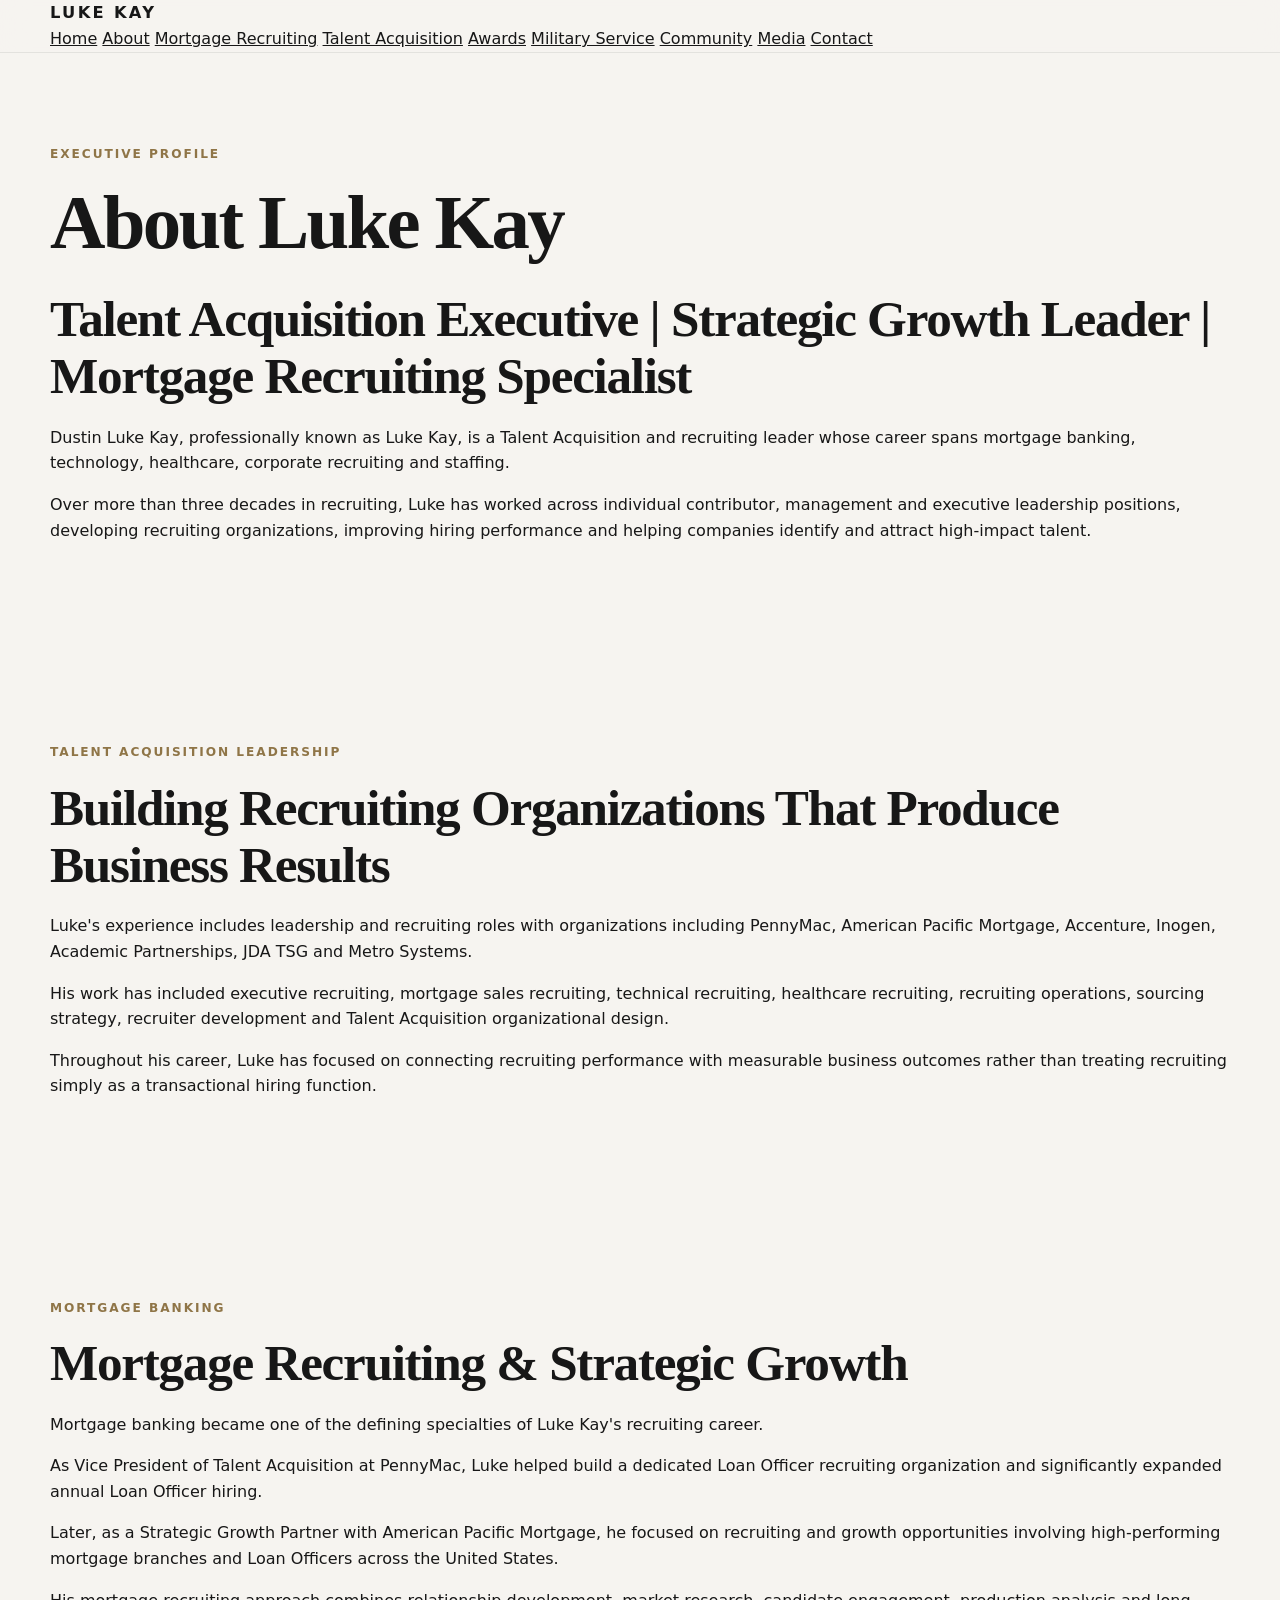
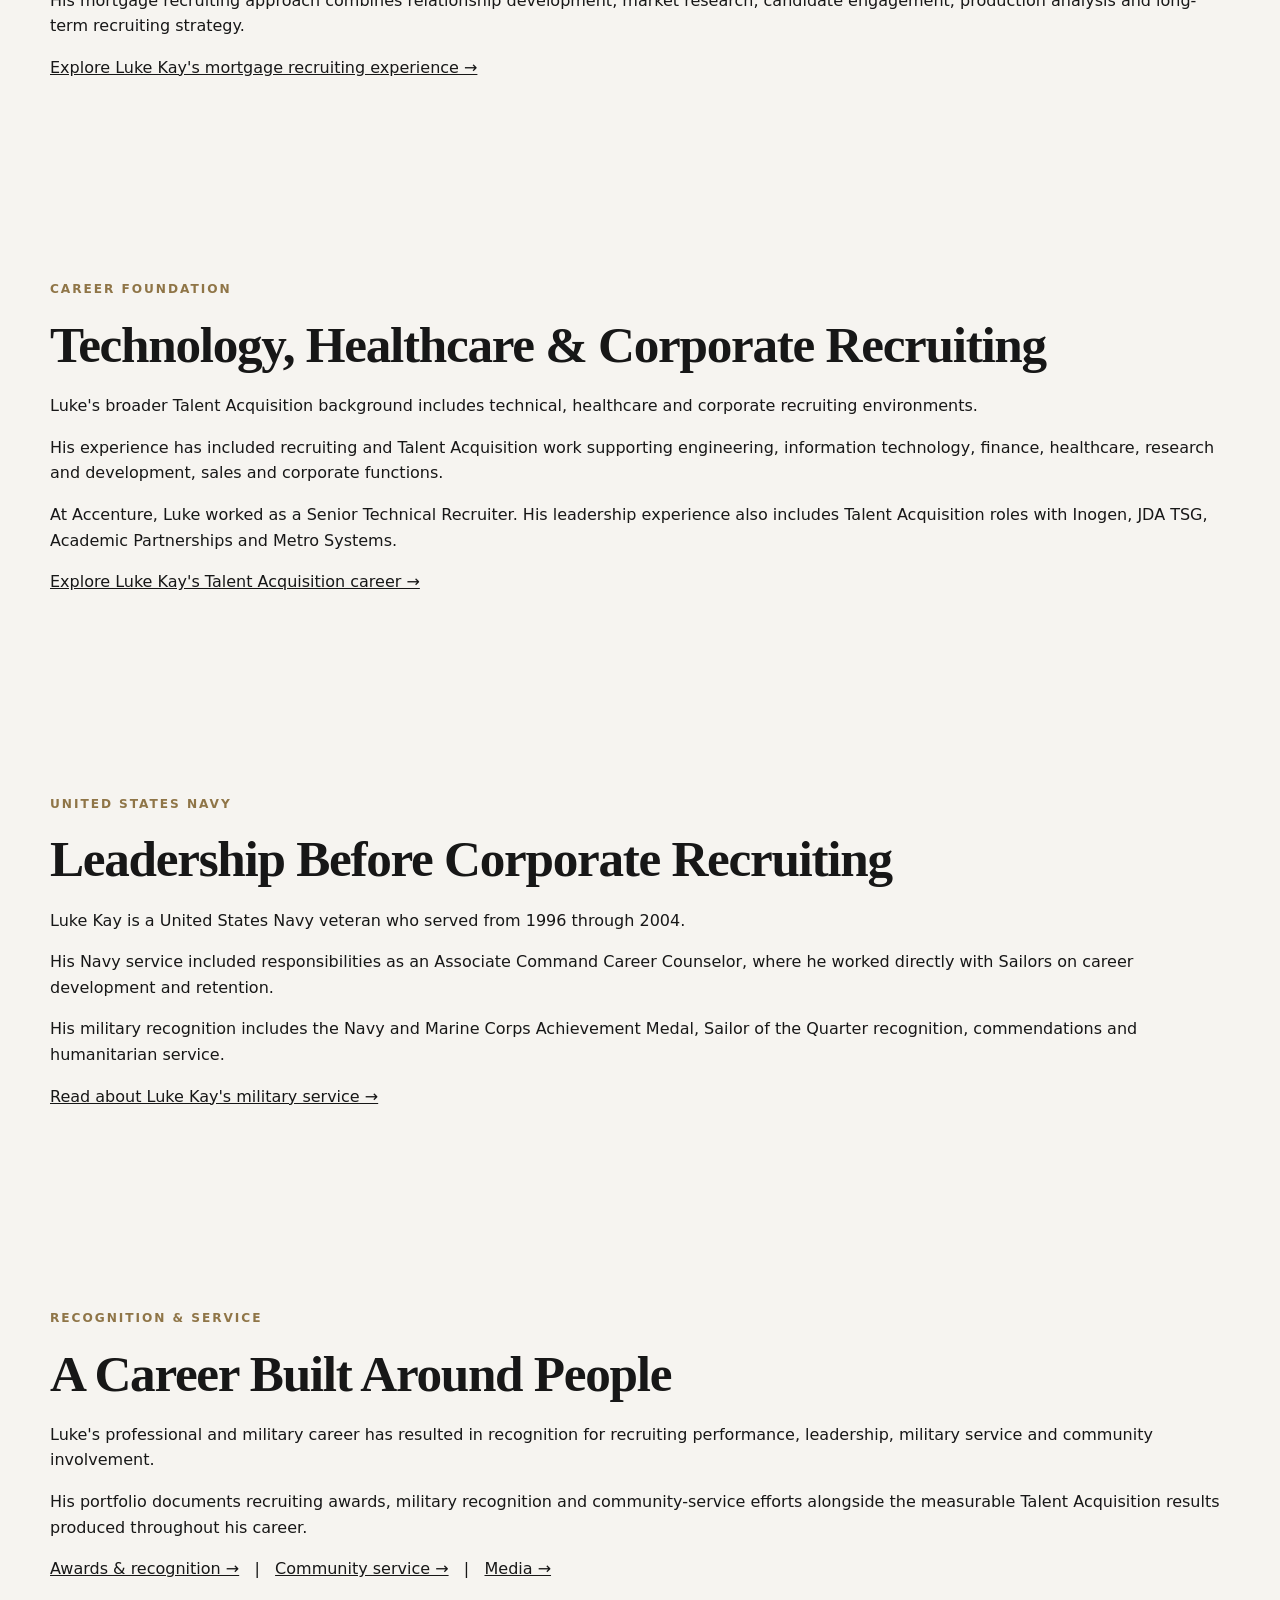
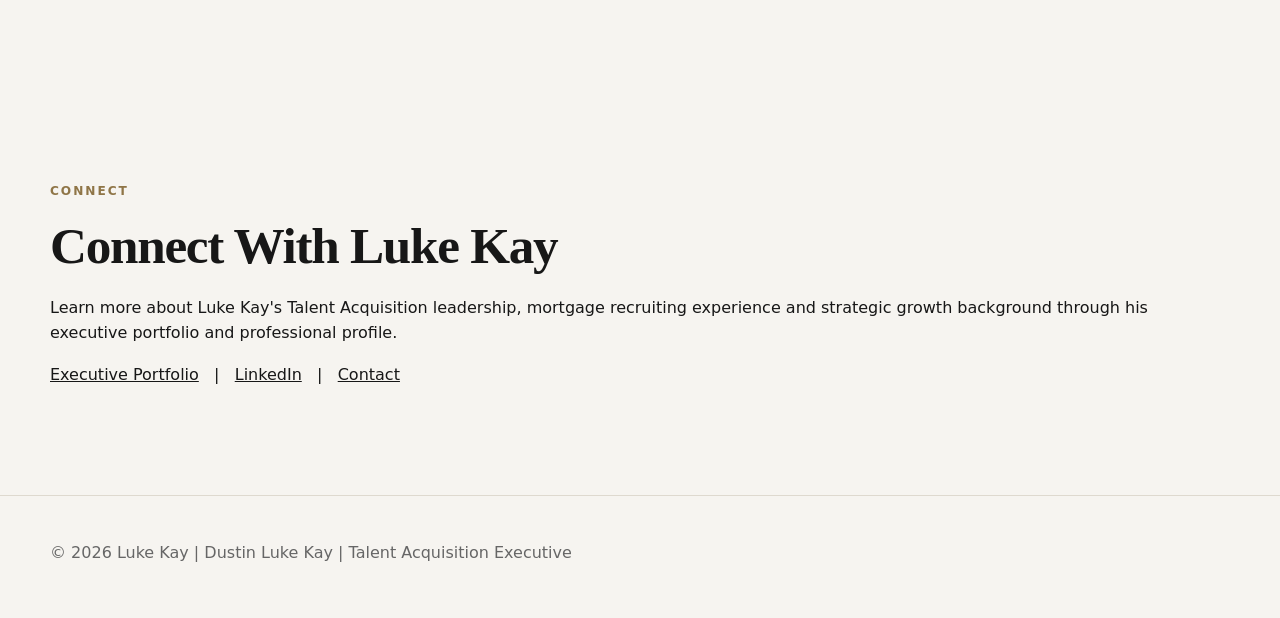
==== about.html @ 14d814a4 "Add executive biography and SEO about page" ====
<!DOCTYPE html>
<html lang="en">
<head>
  <meta charset="UTF-8">
  <meta name="viewport" content="width=device-width, initial-scale=1.0">

  <title>Luke Kay | Dustin Luke Kay | Talent Acquisition Executive</title>

  <meta name="description" content="Executive biography of Luke Kay (Dustin Luke Kay), a Talent Acquisition and recruiting leader with more than 30 years of experience across mortgage banking, technology, healthcare and corporate recruiting.">

  <meta name="author" content="Dustin Luke Kay">

  <link rel="canonical" href="https://lukekayexecutive.com/about.html">

  <meta property="og:title" content="Luke Kay | Talent Acquisition Executive">
  <meta property="og:description" content="Learn about Luke Kay's career in Talent Acquisition, mortgage recruiting, strategic growth, technology recruiting and recruiting leadership.">
  <meta property="og:url" content="https://lukekayexecutive.com/about.html">
  <meta property="og:type" content="profile">

  <link rel="stylesheet" href="styles.css">
</head>

<body>

<header class="site-header">
  <div class="container">
    <a href="index.html" class="brand">LUKE KAY</a>

    <nav>
      <a href="index.html">Home</a>
      <a href="about.html">About</a>
      <a href="mortgage-recruiting.html">Mortgage Recruiting</a>
      <a href="talent-acquisition.html">Talent Acquisition</a>
      <a href="awards.html">Awards</a>
      <a href="military-service.html">Military Service</a>
      <a href="community-service.html">Community</a>
      <a href="media.html">Media</a>
      <a href="contact.html">Contact</a>
    </nav>
  </div>
</header>


<main>

<section class="section">
  <div class="container">

    <p class="section-kicker">Executive Profile</p>

    <h1>About Luke Kay</h1>

    <h2>Talent Acquisition Executive | Strategic Growth Leader | Mortgage Recruiting Specialist</h2>

    <p>
      Dustin Luke Kay, professionally known as Luke Kay, is a Talent Acquisition
      and recruiting leader whose career spans mortgage banking, technology,
      healthcare, corporate recruiting and staffing.
    </p>

    <p>
      Over more than three decades in recruiting, Luke has worked across
      individual contributor, management and executive leadership positions,
      developing recruiting organizations, improving hiring performance and
      helping companies identify and attract high-impact talent.
    </p>

  </div>
</section>


<section class="section">
  <div class="container">

    <p class="section-kicker">Talent Acquisition Leadership</p>

    <h2>Building Recruiting Organizations That Produce Business Results</h2>

    <p>
      Luke's experience includes leadership and recruiting roles with
      organizations including PennyMac, American Pacific Mortgage, Accenture,
      Inogen, Academic Partnerships, JDA TSG and Metro Systems.
    </p>

    <p>
      His work has included executive recruiting, mortgage sales recruiting,
      technical recruiting, healthcare recruiting, recruiting operations,
      sourcing strategy, recruiter development and Talent Acquisition
      organizational design.
    </p>

    <p>
      Throughout his career, Luke has focused on connecting recruiting
      performance with measurable business outcomes rather than treating
      recruiting simply as a transactional hiring function.
    </p>

  </div>
</section>


<section class="section">
  <div class="container">

    <p class="section-kicker">Mortgage Banking</p>

    <h2>Mortgage Recruiting & Strategic Growth</h2>

    <p>
      Mortgage banking became one of the defining specialties of Luke Kay's
      recruiting career.
    </p>

    <p>
      As Vice President of Talent Acquisition at PennyMac, Luke helped build a
      dedicated Loan Officer recruiting organization and significantly expanded
      annual Loan Officer hiring.
    </p>

    <p>
      Later, as a Strategic Growth Partner with American Pacific Mortgage, he
      focused on recruiting and growth opportunities involving high-performing
      mortgage branches and Loan Officers across the United States.
    </p>

    <p>
      His mortgage recruiting approach combines relationship development,
      market research, candidate engagement, production analysis and long-term
      recruiting strategy.
    </p>

    <p>
      <a href="mortgage-recruiting.html">Explore Luke Kay's mortgage recruiting experience →</a>
    </p>

  </div>
</section>


<section class="section">
  <div class="container">

    <p class="section-kicker">Career Foundation</p>

    <h2>Technology, Healthcare & Corporate Recruiting</h2>

    <p>
      Luke's broader Talent Acquisition background includes technical,
      healthcare and corporate recruiting environments.
    </p>

    <p>
      His experience has included recruiting and Talent Acquisition work
      supporting engineering, information technology, finance, healthcare,
      research and development, sales and corporate functions.
    </p>

    <p>
      At Accenture, Luke worked as a Senior Technical Recruiter. His leadership
      experience also includes Talent Acquisition roles with Inogen, JDA TSG,
      Academic Partnerships and Metro Systems.
    </p>

    <p>
      <a href="talent-acquisition.html">Explore Luke Kay's Talent Acquisition career →</a>
    </p>

  </div>
</section>


<section class="section">
  <div class="container">

    <p class="section-kicker">United States Navy</p>

    <h2>Leadership Before Corporate Recruiting</h2>

    <p>
      Luke Kay is a United States Navy veteran who served from 1996 through
      2004.
    </p>

    <p>
      His Navy service included responsibilities as an Associate Command Career
      Counselor, where he worked directly with Sailors on career development
      and retention.
    </p>

    <p>
      His military recognition includes the Navy and Marine Corps Achievement
      Medal, Sailor of the Quarter recognition, commendations and humanitarian
      service.
    </p>

    <p>
      <a href="military-service.html">Read about Luke Kay's military service →</a>
    </p>

  </div>
</section>


<section class="section">
  <div class="container">

    <p class="section-kicker">Recognition & Service</p>

    <h2>A Career Built Around People</h2>

    <p>
      Luke's professional and military career has resulted in recognition for
      recruiting performance, leadership, military service and community
      involvement.
    </p>

    <p>
      His portfolio documents recruiting awards, military recognition and
      community-service efforts alongside the measurable Talent Acquisition
      results produced throughout his career.
    </p>

    <p>
      <a href="awards.html">Awards & recognition →</a>
      &nbsp; | &nbsp;
      <a href="community-service.html">Community service →</a>
      &nbsp; | &nbsp;
      <a href="media.html">Media →</a>
    </p>

  </div>
</section>


<section class="section">
  <div class="container">

    <p class="section-kicker">Connect</p>

    <h2>Connect With Luke Kay</h2>

    <p>
      Learn more about Luke Kay's Talent Acquisition leadership, mortgage
      recruiting experience and strategic growth background through his
      executive portfolio and professional profile.
    </p>

    <p>
      <a href="index.html">Executive Portfolio</a>
      &nbsp; | &nbsp;
      <a href="https://www.linkedin.com/in/lukekay1"
         target="_blank"
         rel="noopener">LinkedIn</a>
      &nbsp; | &nbsp;
      <a href="contact.html">Contact</a>
    </p>

  </div>
</section>

</main>


<footer class="site-footer">
  <div class="container">
    <p>© 2026 Luke Kay | Dustin Luke Kay | Talent Acquisition Executive</p>
  </div>
</footer>

</body>
</html>
---- styles.css ----
:root {
  --ink: #171717;
  --muted: #6f6f6f;
  --paper: #f6f4f0;
  --white: #ffffff;
  --gold: #b79a62;
  --gold-dark: #8f7547;
  --line: #ded9cf;
  --charcoal: #202020;
  --max: 1180px;
}

* { box-sizing: border-box; }
html { scroll-behavior: smooth; }
body {
  margin: 0;
  color: var(--ink);
  background: var(--paper);
  font-family: Inter, system-ui, -apple-system, Segoe UI, sans-serif;
  line-height: 1.6;
}
img { max-width: 100%; display: block; }
a { color: inherit; }
.container { width: min(var(--max), calc(100% - 40px)); margin: 0 auto; }

.site-header {
  position: sticky;
  top: 0;
  z-index: 20;
  background: rgba(246,244,240,.92);
  backdrop-filter: blur(14px);
  border-bottom: 1px solid rgba(23,23,23,.08);
}
.nav-wrap { min-height: 72px; display: flex; align-items: center; justify-content: space-between; gap: 24px; }
.brand { text-decoration: none; letter-spacing: .14em; font-weight: 700; font-size: 1.02rem; }
.brand span { color: var(--gold-dark); }
.nav { display: flex; align-items: center; gap: 26px; font-size: .93rem; }
.nav a { text-decoration: none; color: #454545; }
.nav a:hover { color: var(--ink); }
.nav-cta { border: 1px solid var(--ink); padding: 8px 14px; border-radius: 999px; }

.hero { padding: 72px 0 56px; overflow: hidden; }
.hero-grid { display: grid; grid-template-columns: 1.2fr .8fr; align-items: center; gap: 72px; }
.eyebrow, .section-kicker { text-transform: uppercase; letter-spacing: .16em; color: var(--gold-dark); font-size: .76rem; font-weight: 700; margin: 0 0 16px; }
h1, h2, h3 { font-family: "Playfair Display", Georgia, serif; line-height: 1.12; margin-top: 0; }
h1 { font-size: clamp(3rem, 6vw, 5.6rem); letter-spacing: -.035em; margin-bottom: 24px; }
h2 { font-size: clamp(2.2rem, 4vw, 4rem); letter-spacing: -.025em; margin-bottom: 20px; }
h3 { font-size: 1.65rem; margin-bottom: 12px; }
.hero-lede { color: #555; max-width: 760px; font-size: 1.08rem; }
.hero-actions { display: flex; gap: 12px; flex-wrap: wrap; margin: 30px 0 34px; }
.button { display: inline-flex; align-items: center; justify-content: center; text-decoration: none; border-radius: 999px; padding: 12px 20px; font-weight: 600; border: 1px solid var(--ink); transition: .2s ease; }
.button-primary { background: var(--ink); color: var(--white); }
.button-primary:hover { transform: translateY(-1px); background: #000; }
.button-secondary { background: transparent; color: var(--ink); }
.button-secondary:hover { background: rgba(23,23,23,.05); }
.metrics { display: grid; grid-template-columns: repeat(4, minmax(0,1fr)); border-top: 1px solid var(--line); border-bottom: 1px solid var(--line); }
.metric { padding: 20px 18px 18px 0; }
.metric strong { display: block; font-size: 1.5rem; line-height: 1.1; }
.metric span { color: var(--muted); font-size: .82rem; }
.hero-portrait { position: relative; }
.hero-portrait:before { content:""; position:absolute; inset: 10% -9% -8% 10%; background: var(--gold); opacity:.18; border-radius: 28px; transform: rotate(2deg); }
.hero-portrait img { position: relative; width: 100%; aspect-ratio: 4/5; object-fit: cover; border-radius: 26px; filter: grayscale(100%); box-shadow: 0 30px 60px rgba(0,0,0,.13); }
.portrait-tag { position:absolute; left:-28px; bottom:24px; background:var(--white); padding:12px 16px; border-left:4px solid var(--gold); box-shadow:0 12px 30px rgba(0,0,0,.1); font-size:.83rem; font-weight:600; }

.section { padding: 92px 0; }
.section-light { background: var(--white); }
.two-col { display:grid; grid-template-columns: .95fr 1.05fr; gap:72px; align-items:start; }
.prose { color:#555; font-size:1.08rem; }
.prose p:first-child { margin-top: 0; }
.section-heading-row { display:flex; justify-content:space-between; gap:40px; align-items:end; margin-bottom:36px; }
.section-heading-row h2 { max-width:760px; margin-bottom:0; }
.section-heading-row p { max-width:330px; color:var(--muted); }
.cards { display:grid; grid-template-columns: repeat(2, minmax(0,1fr)); gap:22px; }
.case-card { background:var(--white); border:1px solid var(--line); border-radius:24px; padding:32px; box-shadow:0 10px 30px rgba(0,0,0,.035); }
.feature-card { grid-column: 1 / -1; padding:40px; }
.card-meta { color:var(--gold-dark); text-transform:uppercase; letter-spacing:.12em; font-size:.72rem; font-weight:700; margin-bottom:15px; }
.case-card p { color:#626262; }
.case-stats { display:grid; grid-template-columns:repeat(2, minmax(0,1fr)); gap:10px 20px; margin-top:22px; }
.case-stats span { border-top:1px solid var(--line); padding-top:10px; font-size:.9rem; color:#555; }
.case-stats strong { color:var(--ink); }

.section-dark { background:var(--charcoal); color:var(--white); }
.section-dark .section-kicker { color:#d3b777; }
.leadership-grid { display:grid; grid-template-columns:repeat(2,minmax(0,1fr)); gap:20px; margin-top:36px; }
.lead-item { border:1px solid rgba(255,255,255,.14); padding:28px; border-radius:18px; background:rgba(255,255,255,.03); }
.lead-item p { color:#d1d1d1; margin-bottom:0; }

.recognition-grid { display:grid; grid-template-columns:.8fr 1.2fr; gap:72px; }
.recognition-copy { color:var(--muted); max-width:520px; }
.recognition-list { display:grid; gap:14px; }
.recognition-list > div { background:var(--white); border:1px solid var(--line); border-radius:16px; padding:20px 22px; display:grid; gap:4px; }
.recognition-list span { color:var(--muted); font-size:.92rem; }

.contact-section { padding-top:60px; }
.contact-card { background:var(--white); border:1px solid var(--line); border-radius:28px; padding:42px; box-shadow:0 18px 50px rgba(0,0,0,.05); }
.contact-card h2 { max-width:900px; }
.contact-actions { display:flex; flex-wrap:wrap; gap:12px; margin-top:24px; }
.contact-note { color:var(--muted); font-size:.85rem; margin-top:20px; }

.site-footer { border-top:1px solid var(--line); padding:28px 0 36px; color:#666; }
.footer-wrap { display:flex; justify-content:space-between; gap:20px; font-size:.9rem; }

.reveal { opacity:0; transform:translateY(16px); transition:opacity .6s ease, transform .6s ease; }
.reveal.visible { opacity:1; transform:none; }

@media (max-width: 900px) {
  .nav { display:none; }
  .hero-grid, .two-col, .recognition-grid { grid-template-columns:1fr; gap:42px; }
  .hero { padding-top:48px; }
  .hero-portrait { max-width:560px; }
  .metrics { grid-template-columns:repeat(2,1fr); }
  .section-heading-row { display:block; }
  .cards, .leadership-grid { grid-template-columns:1fr; }
  .feature-card { grid-column:auto; }
}

@media (max-width: 560px) {
  .container { width:min(var(--max), calc(100% - 26px)); }
  h1 { font-size:2.7rem; }
  .section { padding:68px 0; }
  .metrics { grid-template-columns:1fr 1fr; }
  .metric { padding-right:8px; }
  .case-card, .feature-card, .contact-card { padding:24px; border-radius:18px; }
  .case-stats { grid-template-columns:1fr; }
  .footer-wrap { flex-direction:column; }
  .portrait-tag { left:12px; right:12px; bottom:12px; }
}
/* Recognition & Media Gallery */

.recognition-heading {
  max-width: 760px;
  margin-bottom: 42px;
}

.recognition-copy {
  color: var(--muted);
  max-width: 680px;
  font-size: 1.05rem;
}

.recognition-gallery {
  display: grid;
  grid-template-columns: repeat(3, minmax(0, 1fr));
  gap: 24px;
}

.recognition-card {
  background: var(--white);
  border: 1px solid var(--line);
  border-radius: 22px;
  overflow: hidden;
  box-shadow: 0 12px 32px rgba(0,0,0,.05);
  display: flex;
  flex-direction: column;
  transition: transform .2s ease, box-shadow .2s ease;
}

.recognition-card:hover {
  transform: translateY(-4px);
  box-shadow: 0 18px 42px rgba(0,0,0,.09);
}

.recognition-card > img,
.recognition-card > a > img {
  width: 100%;
  height: 280px;
  object-fit: contain;
  background: #f1eee8;
  padding: 12px;
}

.recognition-card > a {
  display: block;
  text-decoration: none;
}

.recognition-card-copy {
  padding: 24px;
  flex: 1;
}

.recognition-card-copy span {
  display: block;
  color: var(--gold-dark);
  text-transform: uppercase;
  letter-spacing: .12em;
  font-size: .7rem;
  font-weight: 700;
  margin-bottom: 10px;
}

.recognition-card-copy h3 {
  font-size: 1.45rem;
  margin-bottom: 10px;
}

.recognition-card-copy p {
  color: var(--muted);
  margin: 0;
  font-size: .94rem;
}

.recognition-link {
  display: inline-block;
  margin-top: 18px;
  color: var(--gold-dark);
  font-weight: 700;
  text-decoration: none;
  border-bottom: 1px solid var(--gold);
}

.recognition-link:hover {
  color: var(--ink);
}

.recognition-card-featured {
  grid-column: span 2;
}

.recognition-card-featured > a > img {
  height: 340px;
}

@media (max-width: 900px) {
  .recognition-gallery {
    grid-template-columns: repeat(2, minmax(0, 1fr));
  }

  .recognition-card-featured {
    grid-column: span 2;
  }
}

@media (max-width: 600px) {
  .recognition-gallery {
    grid-template-columns: 1fr;
  }

  .recognition-card-featured {
    grid-column: auto;
  }

  .recognition-card > img,
  .recognition-card > a > img,
  .recognition-card-featured > a > img {
    height: auto;
    max-height: 360px;
    object-fit: contain;
  }
}
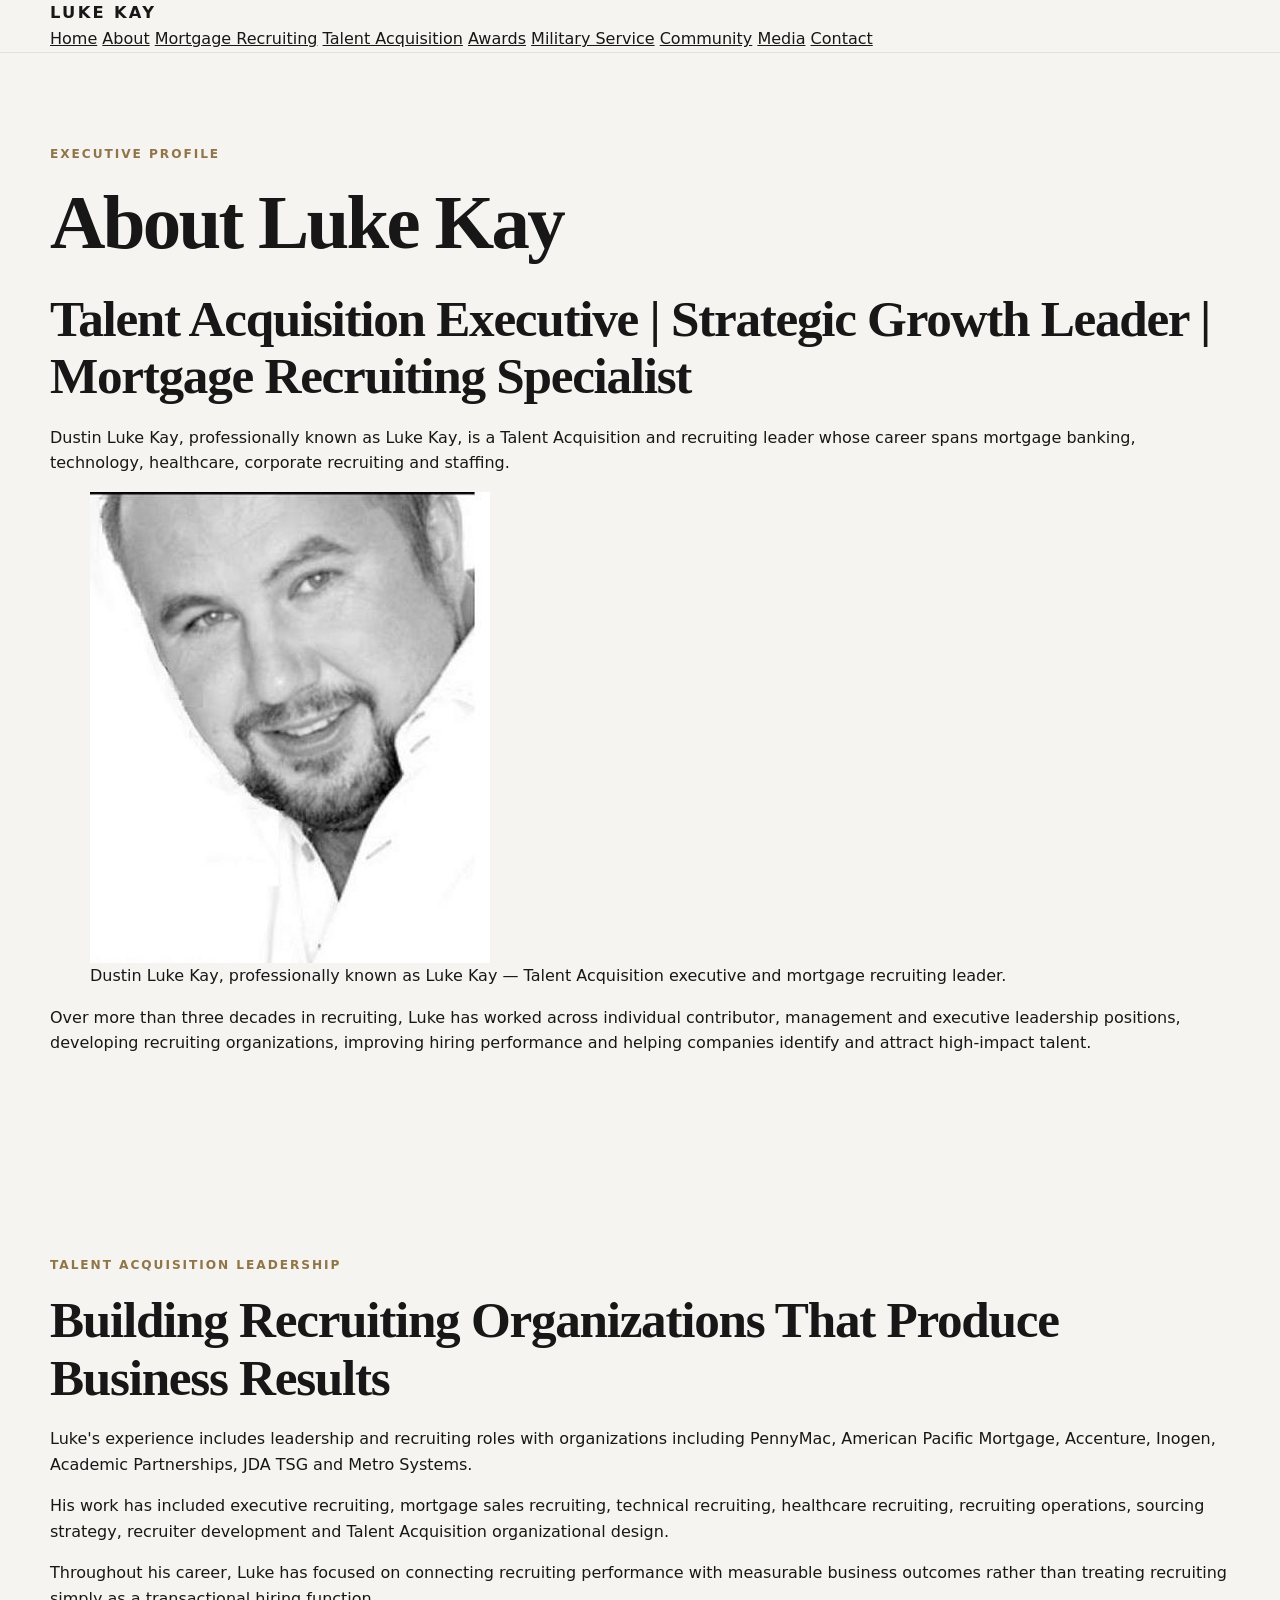
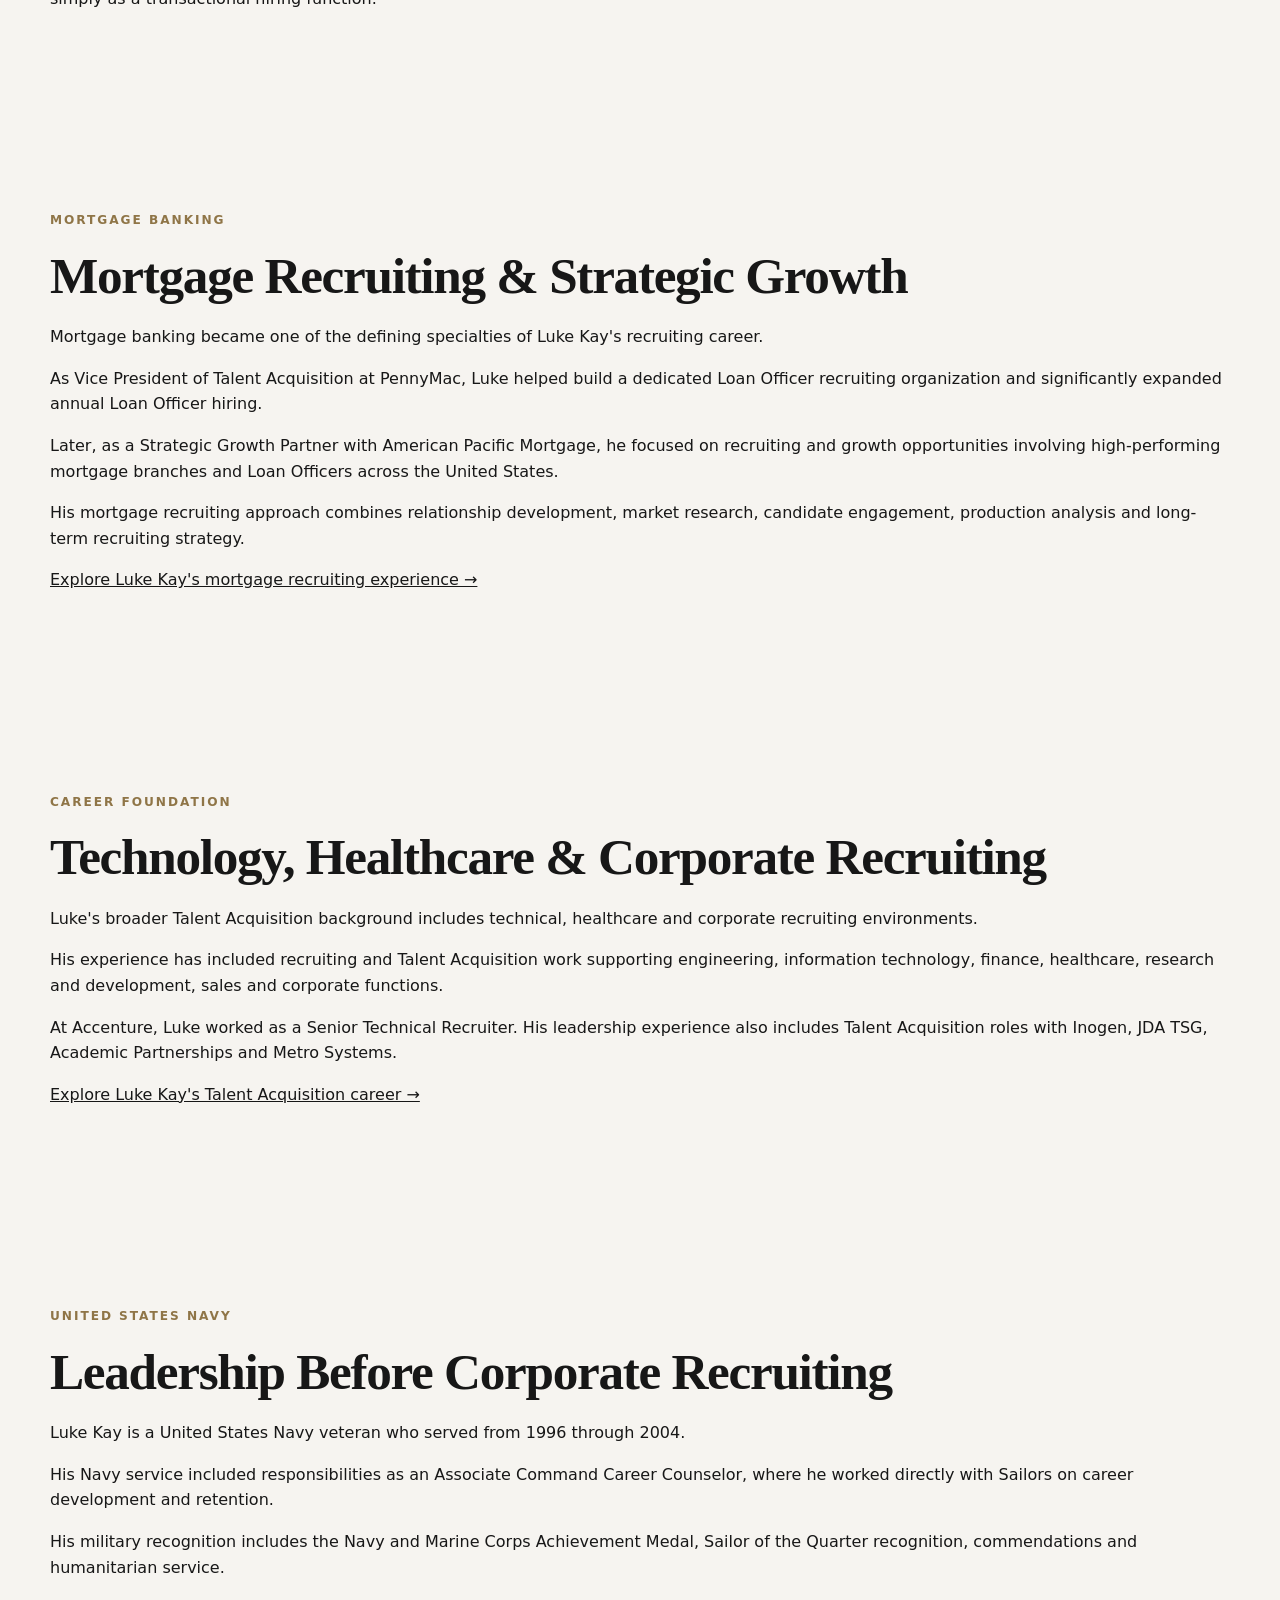
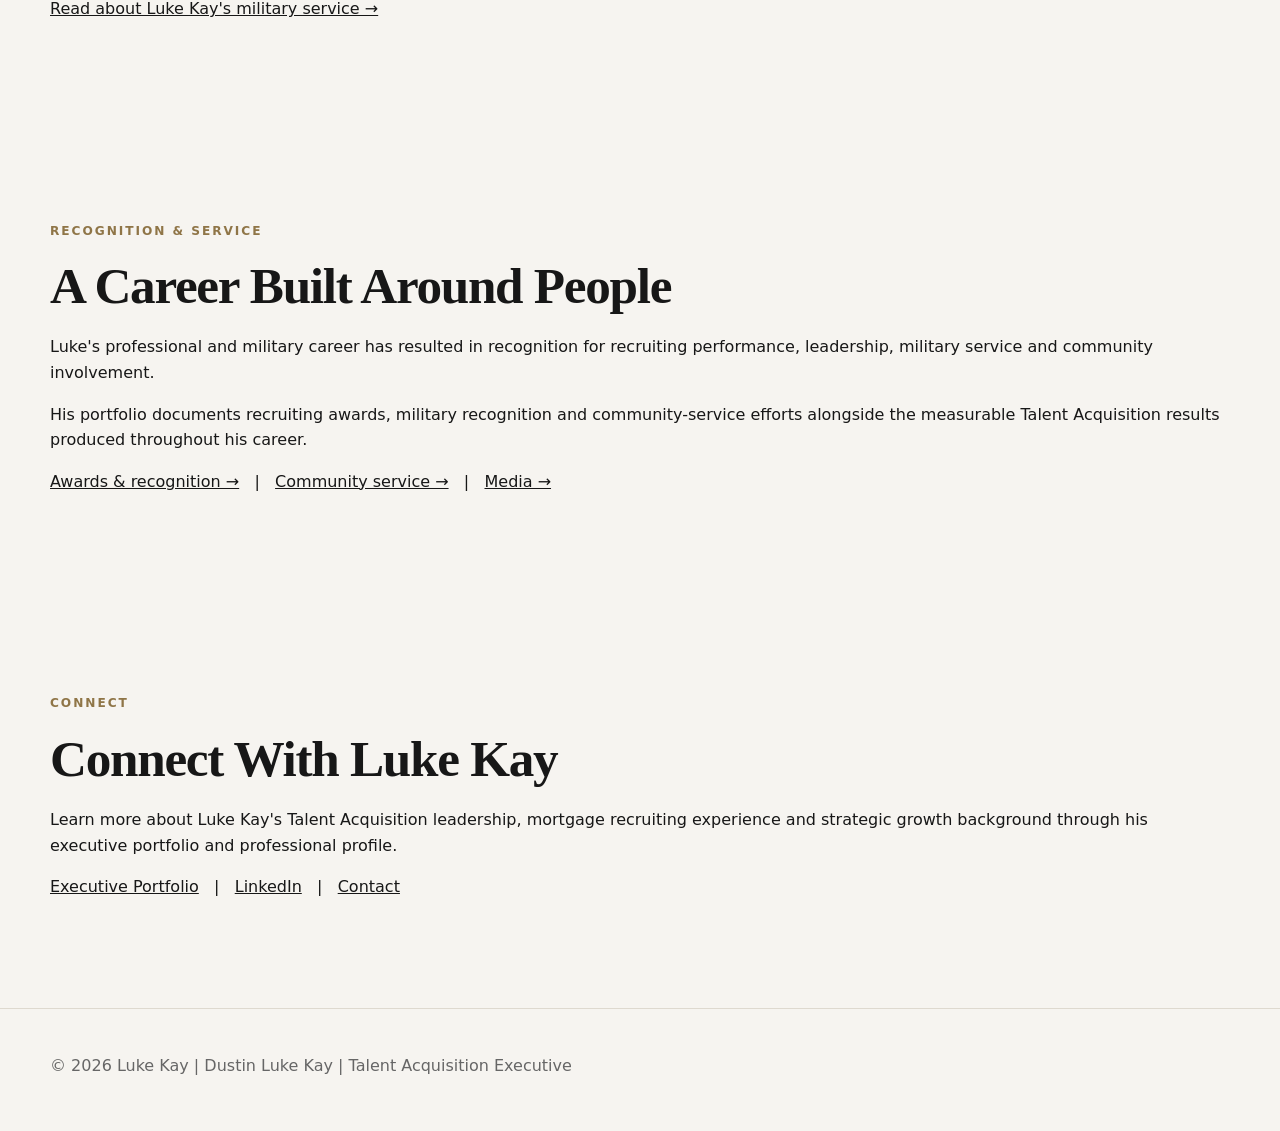
==== commit f8c2a77f: "Optimize about page for Dustin Luke Kay image SEO" ====
--- a/about.html
+++ b/about.html
@@ -5,10 +5,11 @@
   <meta name="viewport" content="width=device-width, initial-scale=1.0">
 
   <title>Luke Kay | Dustin Luke Kay | Talent Acquisition Executive</title>
-
+ 
   <meta name="description" content="Executive biography of Luke Kay (Dustin Luke Kay), a Talent Acquisition and recruiting leader with more than 30 years of experience across mortgage banking, technology, healthcare and corporate recruiting.">
 
-  <meta name="author" content="Dustin Luke Kay">
+<meta name="author" content="Luke Kay">
+  
 
   <link rel="canonical" href="https://lukekayexecutive.com/about.html">
 
@@ -16,7 +17,10 @@
   <meta property="og:description" content="Learn about Luke Kay's career in Talent Acquisition, mortgage recruiting, strategic growth, technology recruiting and recruiting leadership.">
   <meta property="og:url" content="https://lukekayexecutive.com/about.html">
   <meta property="og:type" content="profile">
-
+<meta property="og:image" content="https://lukekayexecutive.com/images/dustin-luke-kay-executive-headshot.png">
+<meta property="og:image:alt" content="Dustin Luke Kay, professionally known as Luke Kay, Talent Acquisition and mortgage recruiting executive">
+ 
+  
   <link rel="stylesheet" href="styles.css">
 </head>
 
@@ -50,15 +54,26 @@
 
     <h1>About Luke Kay</h1>
 
-    <h2>Talent Acquisition Executive | Strategic Growth Leader | Mortgage Recruiting Specialist</h2>
-
-    <p>
-      Dustin Luke Kay, professionally known as Luke Kay, is a Talent Acquisition
-      and recruiting leader whose career spans mortgage banking, technology,
-      healthcare, corporate recruiting and staffing.
-    </p>
-
-    <p>
+ <h2>Talent Acquisition Executive | Strategic Growth Leader | Mortgage Recruiting Specialist</h2>
+
+<p>
+  Dustin Luke Kay, professionally known as Luke Kay, is a Talent Acquisition
+  and recruiting leader whose career spans mortgage banking, technology,
+  healthcare, corporate recruiting and staffing.
+</p>
+
+<figure class="award-image">
+  <img
+    src="images/dustin-luke-kay-executive-headshot.png"
+    alt="Dustin Luke Kay, professionally known as Luke Kay, Talent Acquisition and mortgage recruiting executive"
+    loading="eager">
+
+  <figcaption>
+    Dustin Luke Kay, professionally known as Luke Kay — Talent Acquisition executive and mortgage recruiting leader.
+  </figcaption>
+</figure>
+ 
+      <p>
       Over more than three decades in recruiting, Luke has worked across
       individual contributor, management and executive leadership positions,
       developing recruiting organizations, improving hiring performance and
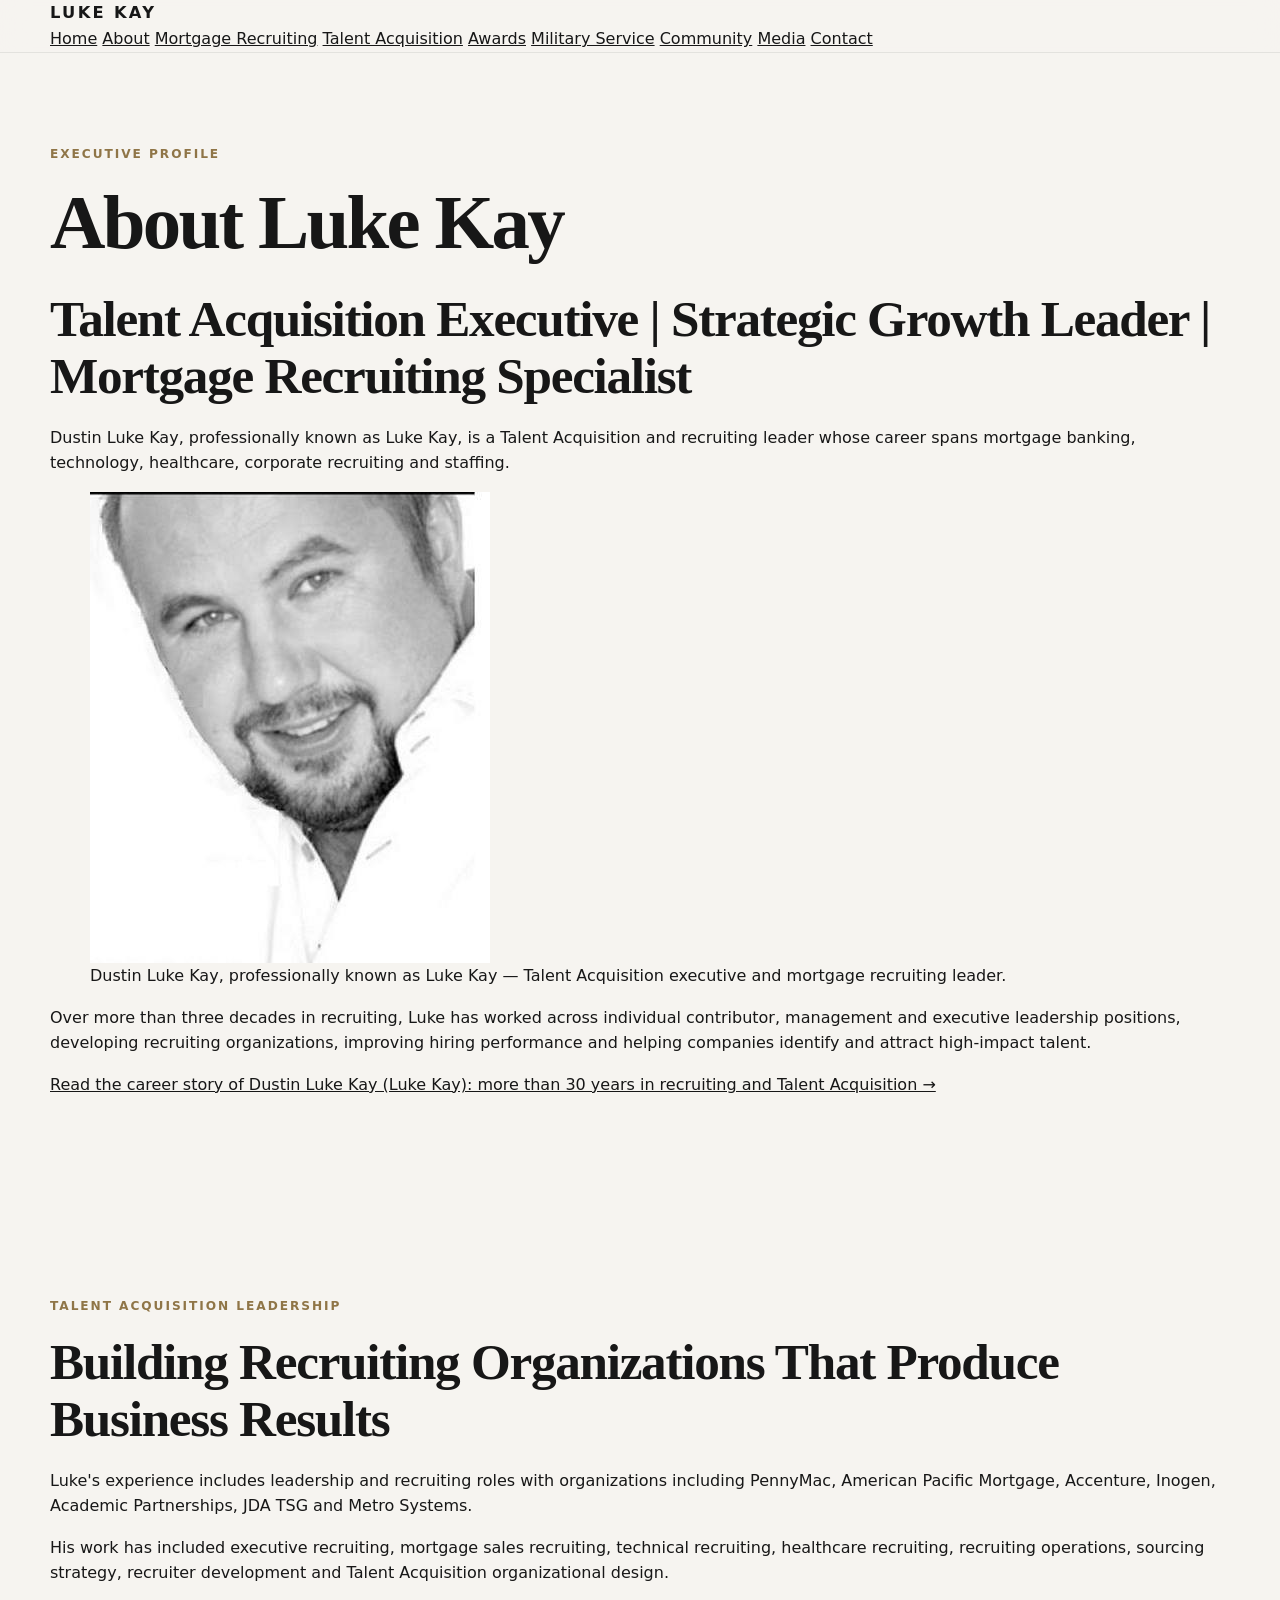
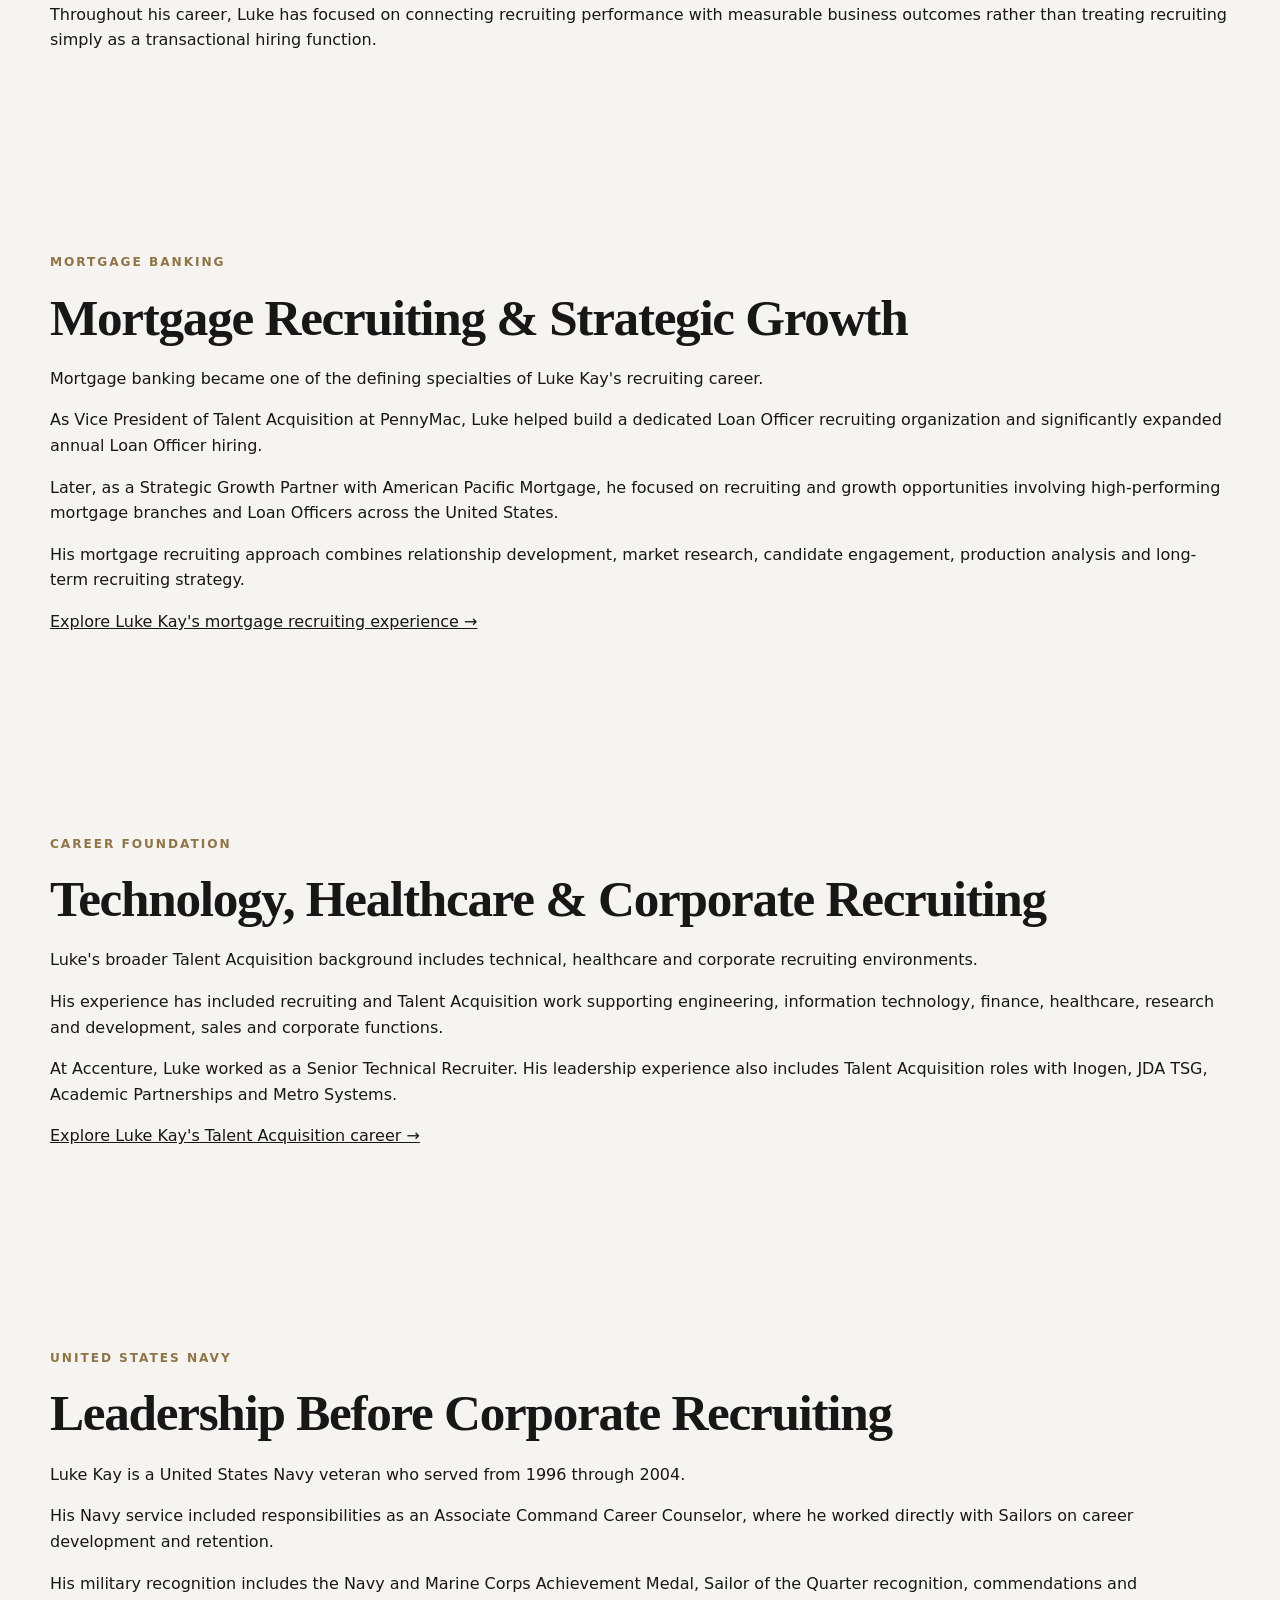
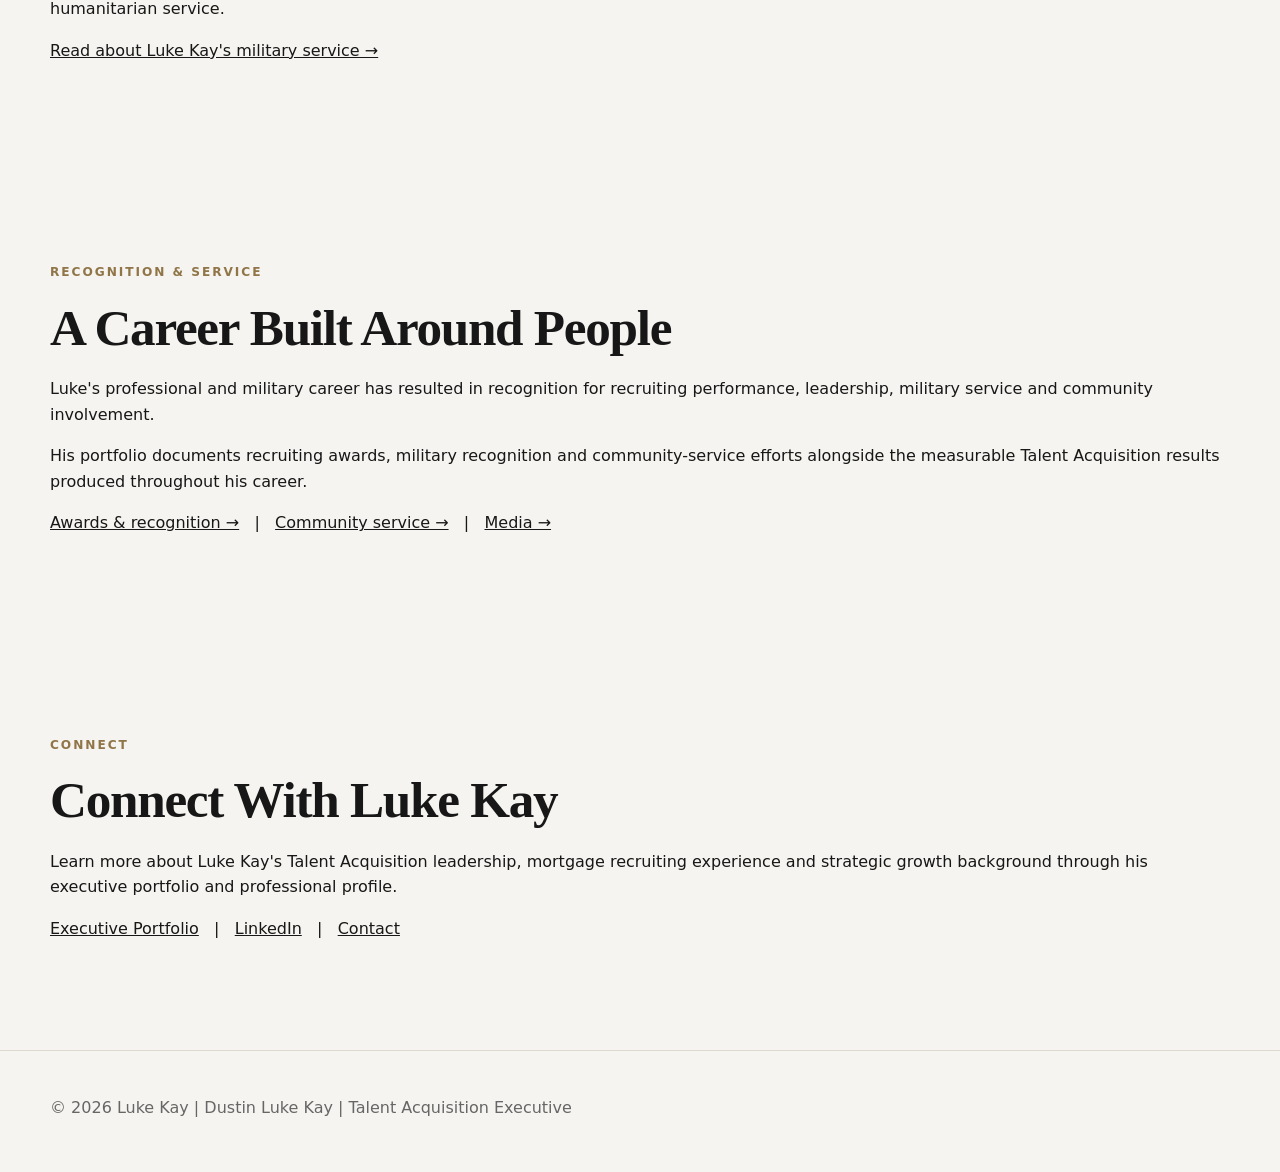
==== commit 6b9caac4: "Up      <p>       Over more than three decades in recruiting, Luke has worked across       individua" ====
--- a/about.html
+++ b/about.html
@@ -79,6 +79,11 @@
       developing recruiting organizations, improving hiring performance and
       helping companies identify and attract high-impact talent.
     </p>
+    <p>
+  <a href="dustin-luke-kay-recruiting-leadership.html">
+    Read the career story of Dustin Luke Kay (Luke Kay): more than 30 years in recruiting and Talent Acquisition →
+  </a>
+</p>
 
   </div>
 </section>
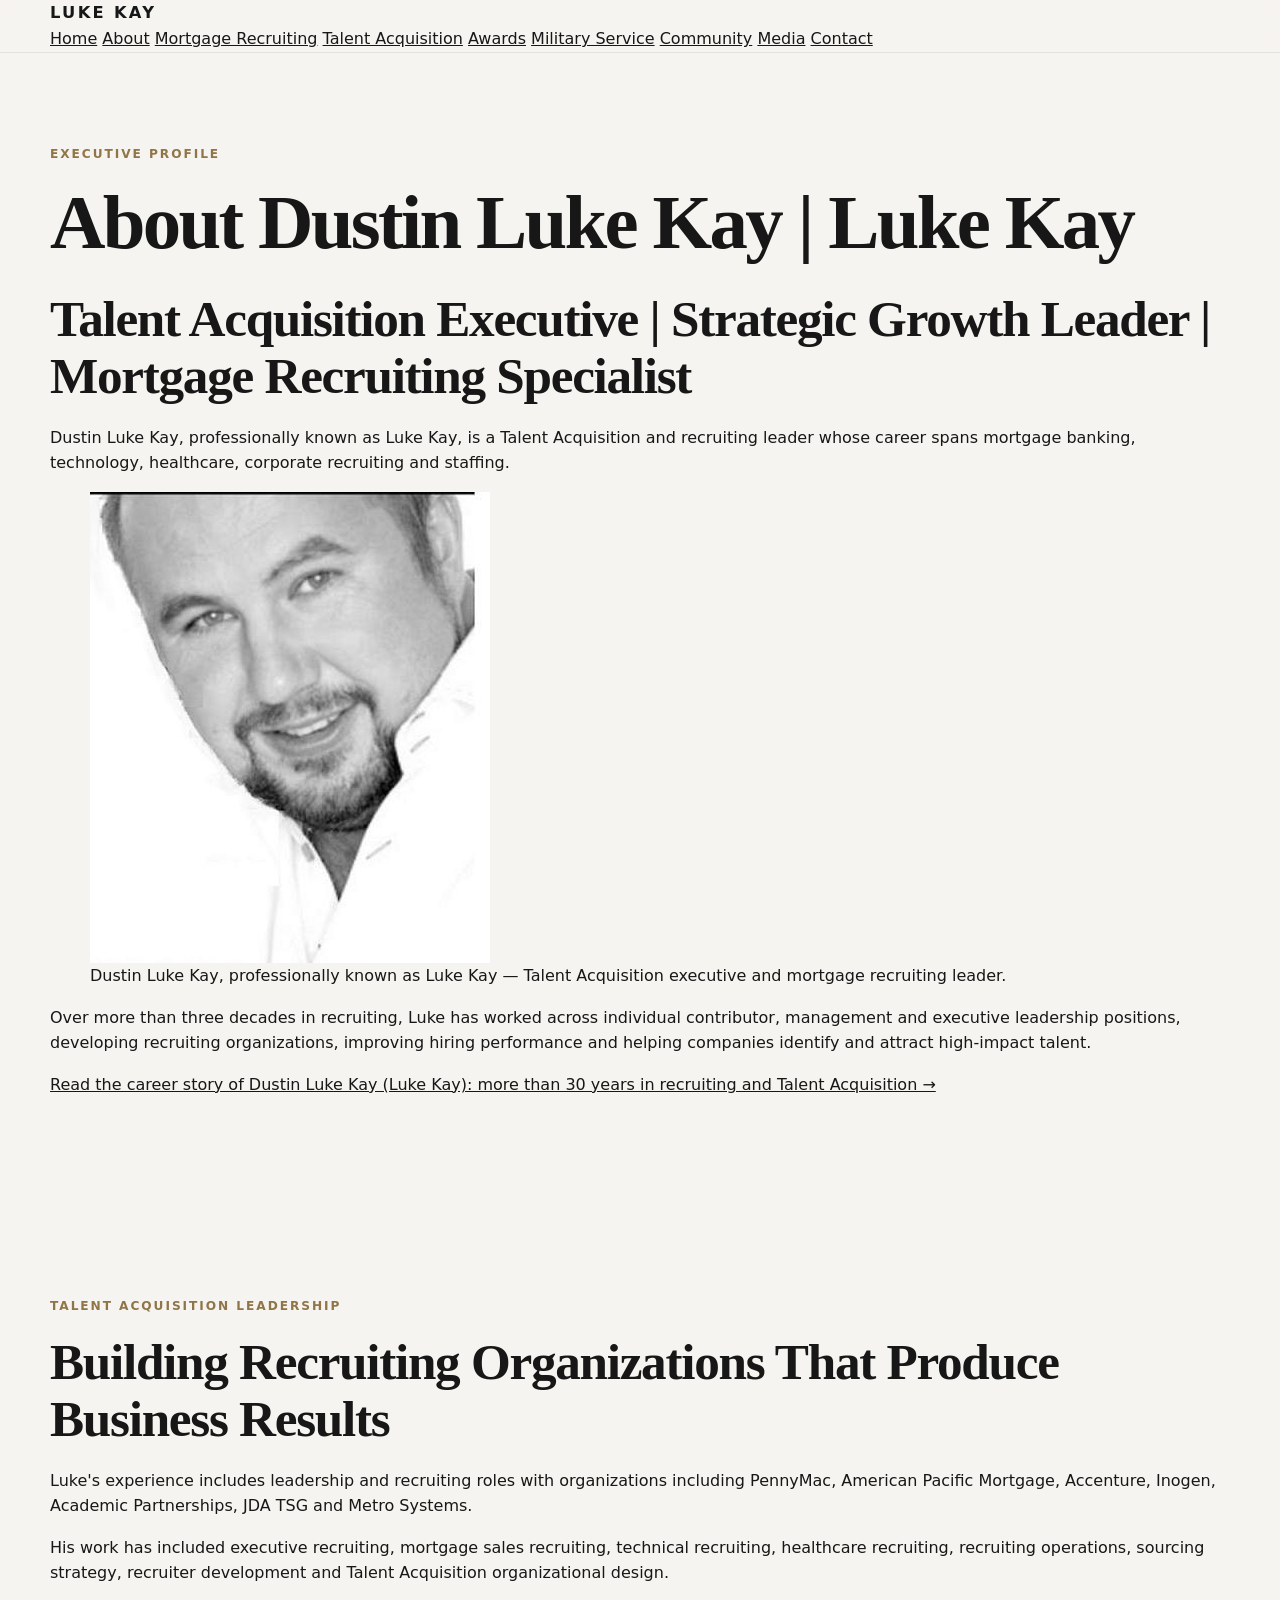
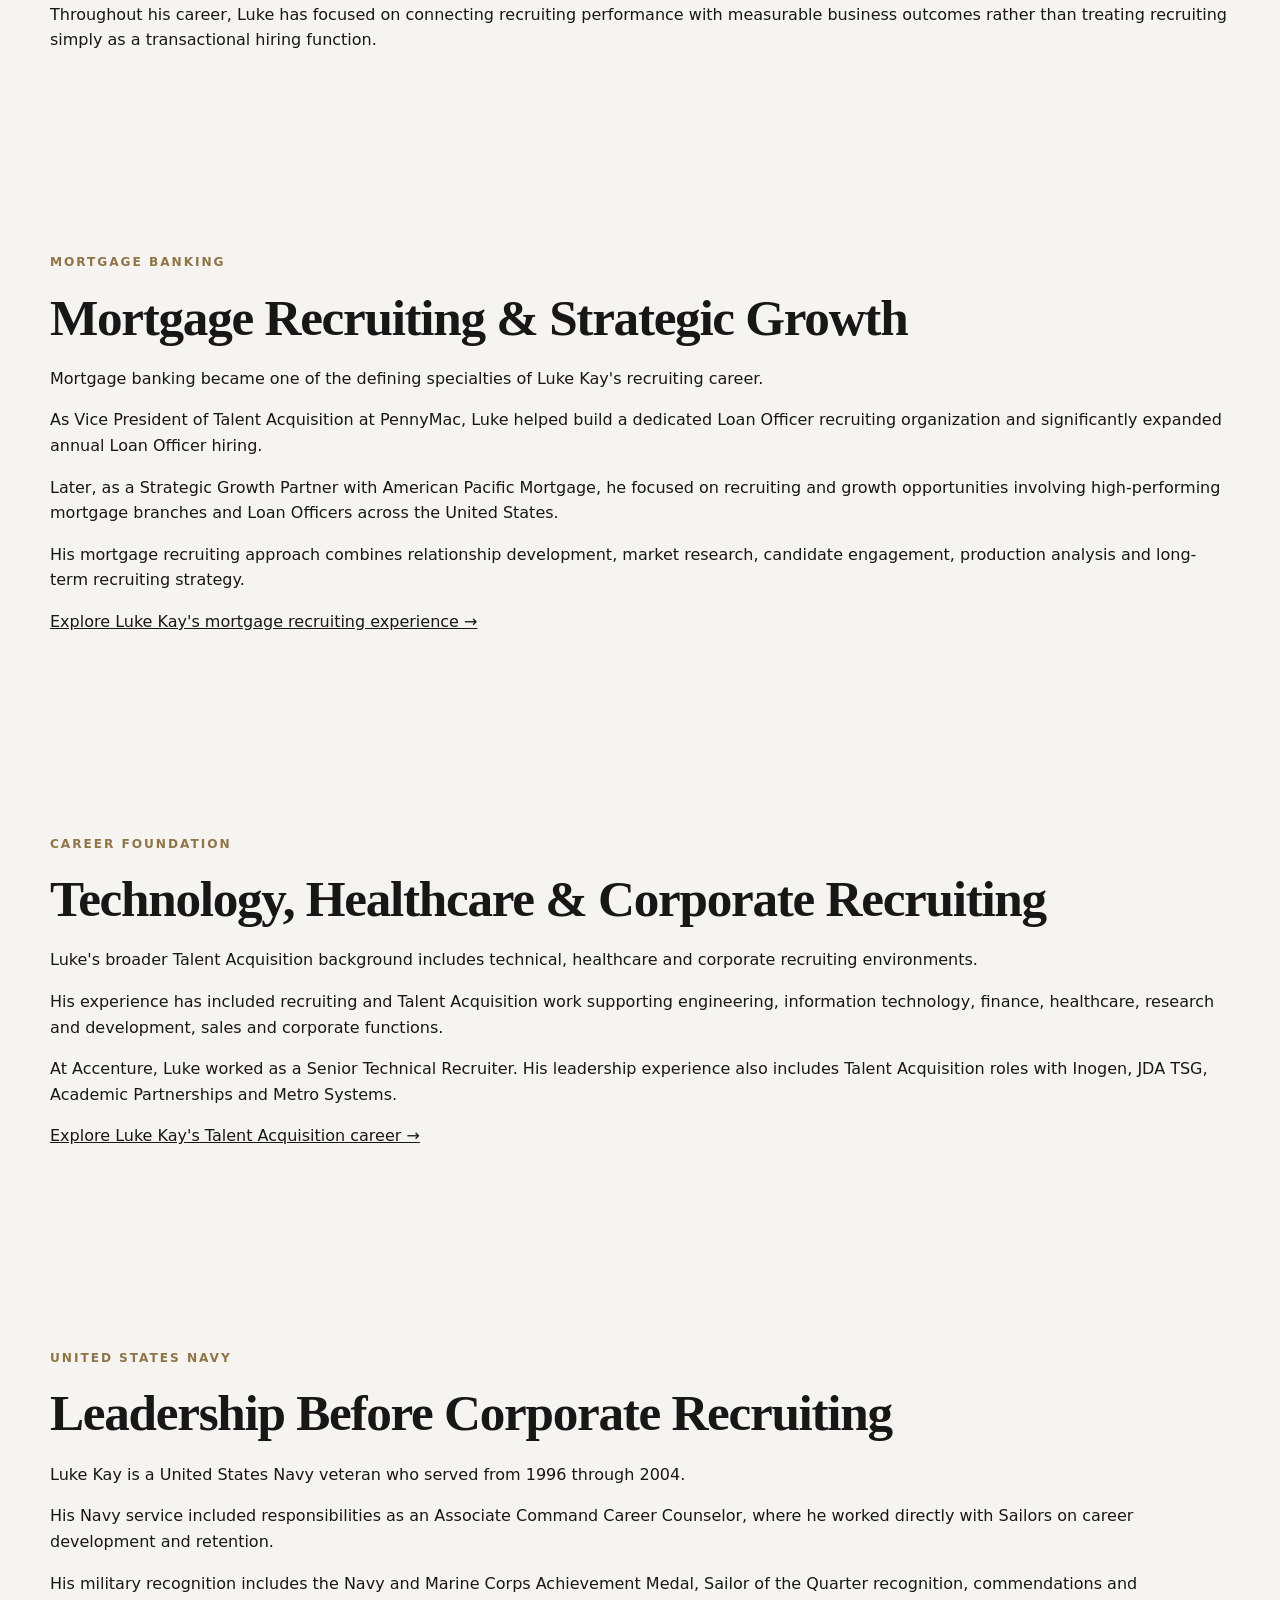
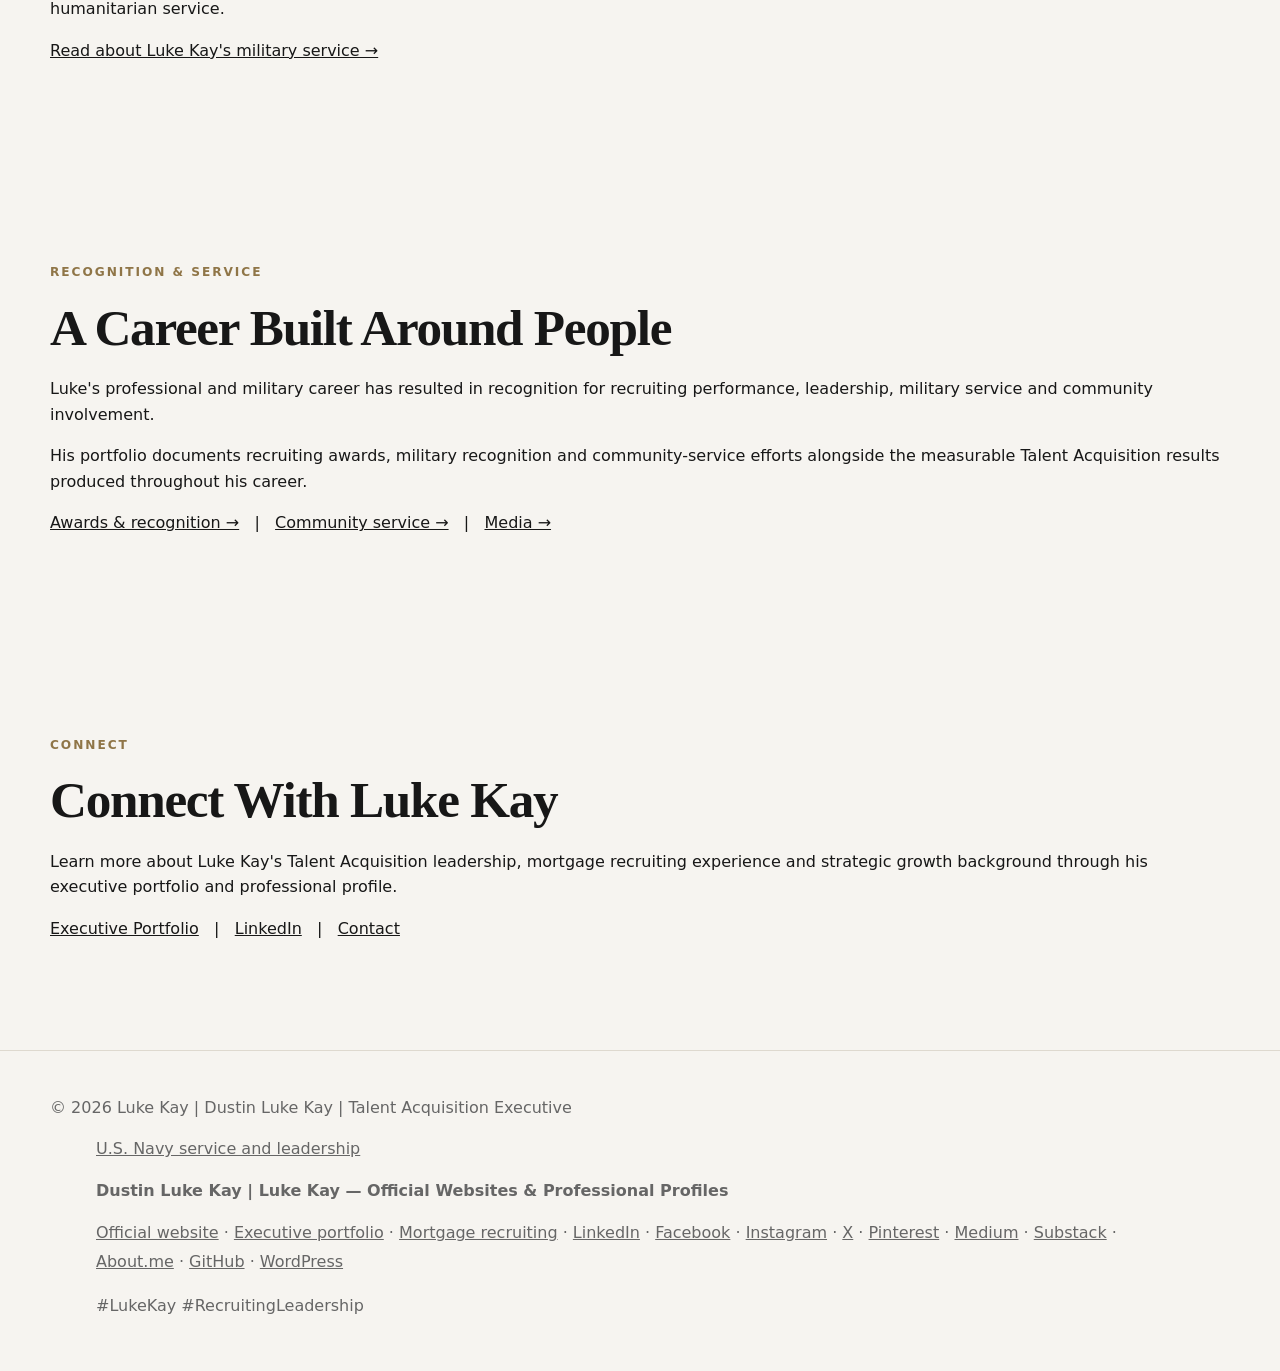
==== commit 7df107aa: "Refine page search metadata and add verified professional links" ====
--- a/about.html
+++ b/about.html
@@ -4,17 +4,17 @@
   <meta charset="UTF-8">
   <meta name="viewport" content="width=device-width, initial-scale=1.0">
 
-  <title>Luke Kay | Dustin Luke Kay | Talent Acquisition Executive</title>
+  <title>Dustin Luke Kay | Luke Kay Executive Portfolio</title>
  
-  <meta name="description" content="Executive biography of Luke Kay (Dustin Luke Kay), a Talent Acquisition and recruiting leader with more than 30 years of experience across mortgage banking, technology, healthcare and corporate recruiting.">
+  <meta name="description" content="Meet Dustin Luke Kay, known professionally as Luke Kay. Explore his executive recruiting career, leadership portfolio, military service, and professional recognition.">
 
 <meta name="author" content="Luke Kay">
   
 
   <link rel="canonical" href="https://lukekayexecutive.com/about.html">
 
-  <meta property="og:title" content="Luke Kay | Talent Acquisition Executive">
-  <meta property="og:description" content="Learn about Luke Kay's career in Talent Acquisition, mortgage recruiting, strategic growth, technology recruiting and recruiting leadership.">
+  <meta property="og:title" content="Dustin Luke Kay | Luke Kay Executive Portfolio">
+  <meta property="og:description" content="Meet Dustin Luke Kay, known professionally as Luke Kay. Explore his executive recruiting career, leadership portfolio, military service, and professional recognition.">
   <meta property="og:url" content="https://lukekayexecutive.com/about.html">
   <meta property="og:type" content="profile">
 <meta property="og:image" content="https://lukekayexecutive.com/images/dustin-luke-kay-executive-headshot.png">
@@ -52,7 +52,7 @@
 
     <p class="section-kicker">Executive Profile</p>
 
-    <h1>About Luke Kay</h1>
+    <h1>About Dustin Luke Kay | Luke Kay</h1>
 
  <h2>Talent Acquisition Executive | Strategic Growth Leader | Mortgage Recruiting Specialist</h2>
 
@@ -65,7 +65,7 @@
 <figure class="award-image">
   <img
     src="images/dustin-luke-kay-executive-headshot.png"
-    alt="Dustin Luke Kay, professionally known as Luke Kay, Talent Acquisition and mortgage recruiting executive"
+    alt="Professional portrait of Dustin Luke Kay"
     loading="eager">
 
   <figcaption>
@@ -285,6 +285,12 @@
   <div class="container">
     <p>© 2026 Luke Kay | Dustin Luke Kay | Talent Acquisition Executive</p>
   </div>
+  <div style="max-width: 70rem; margin: 1rem auto; padding: 0 1rem;">
+    <p><a href="/military-service.html">U.S. Navy service and leadership</a></p>
+    <p><strong>Dustin Luke Kay | Luke Kay — Official Websites &amp; Professional Profiles</strong></p>
+    <p style="line-height: 1.8;"><a style="color: inherit; text-decoration: underline;" href="https://dustinlukekay.com/">Official website</a> · <a style="color: inherit; text-decoration: underline;" href="https://lukekayexecutive.com/">Executive portfolio</a> · <a style="color: inherit; text-decoration: underline;" href="https://dustinlukekayrecruiting.com/">Mortgage recruiting</a> · <a style="color: inherit; text-decoration: underline;" href="https://www.linkedin.com/in/dustinlukekay/">LinkedIn</a> · <a style="color: inherit; text-decoration: underline;" href="https://www.facebook.com/dustinlukekay/">Facebook</a> · <a style="color: inherit; text-decoration: underline;" href="https://www.instagram.com/dustinlukekay/">Instagram</a> · <a style="color: inherit; text-decoration: underline;" href="https://x.com/dustinlukekay">X</a> · <a style="color: inherit; text-decoration: underline;" href="https://www.pinterest.com/dustinlukekay/">Pinterest</a> · <a style="color: inherit; text-decoration: underline;" href="https://medium.com/@dustinlukekayexecutive">Medium</a> · <a style="color: inherit; text-decoration: underline;" href="https://dustinlukekay.substack.com/">Substack</a> · <a style="color: inherit; text-decoration: underline;" href="https://about.me/dustinlukekay">About.me</a> · <a style="color: inherit; text-decoration: underline;" href="https://github.com/dustinlukekay20026">GitHub</a> · <a style="color: inherit; text-decoration: underline;" href="https://dustinlukekay1-hcmnf.wordpress.com/">WordPress</a></p>
+    <p>#LukeKay #RecruitingLeadership</p>
+  </div>
 </footer>
 
 </body>
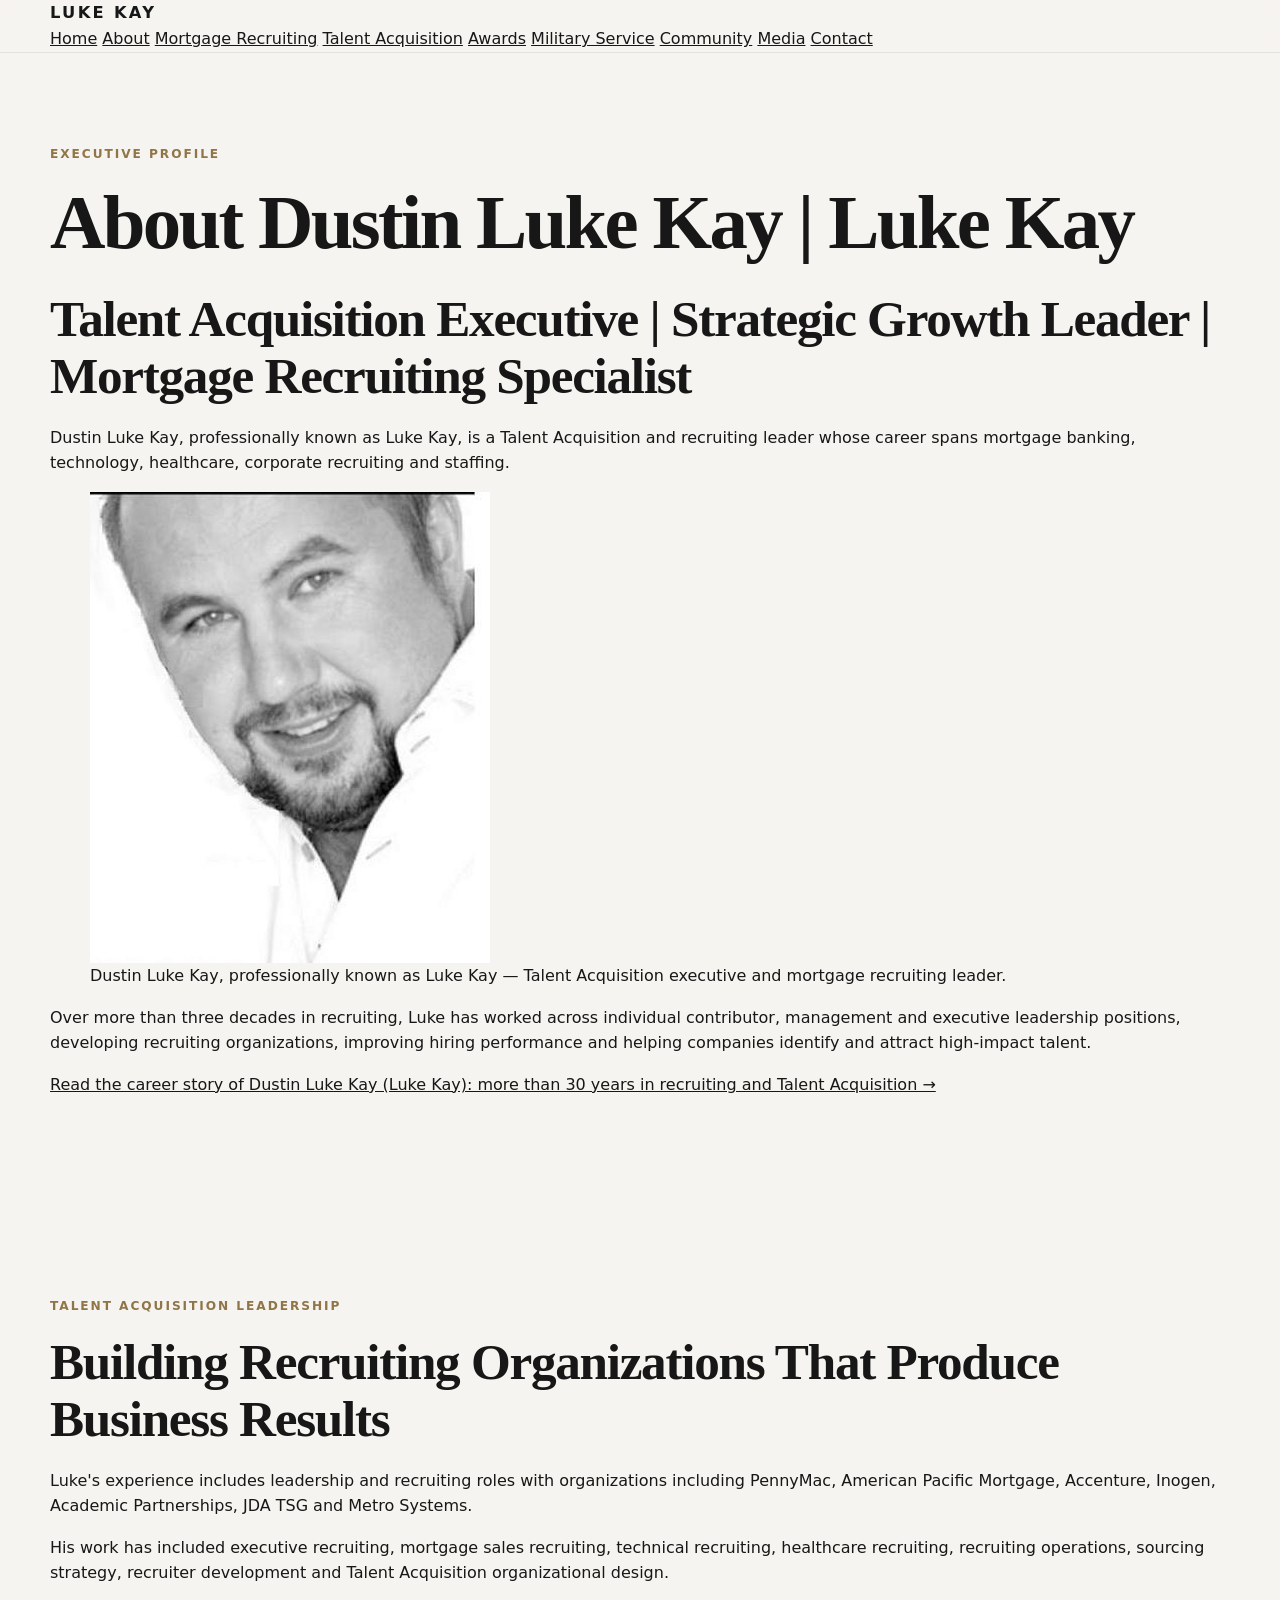
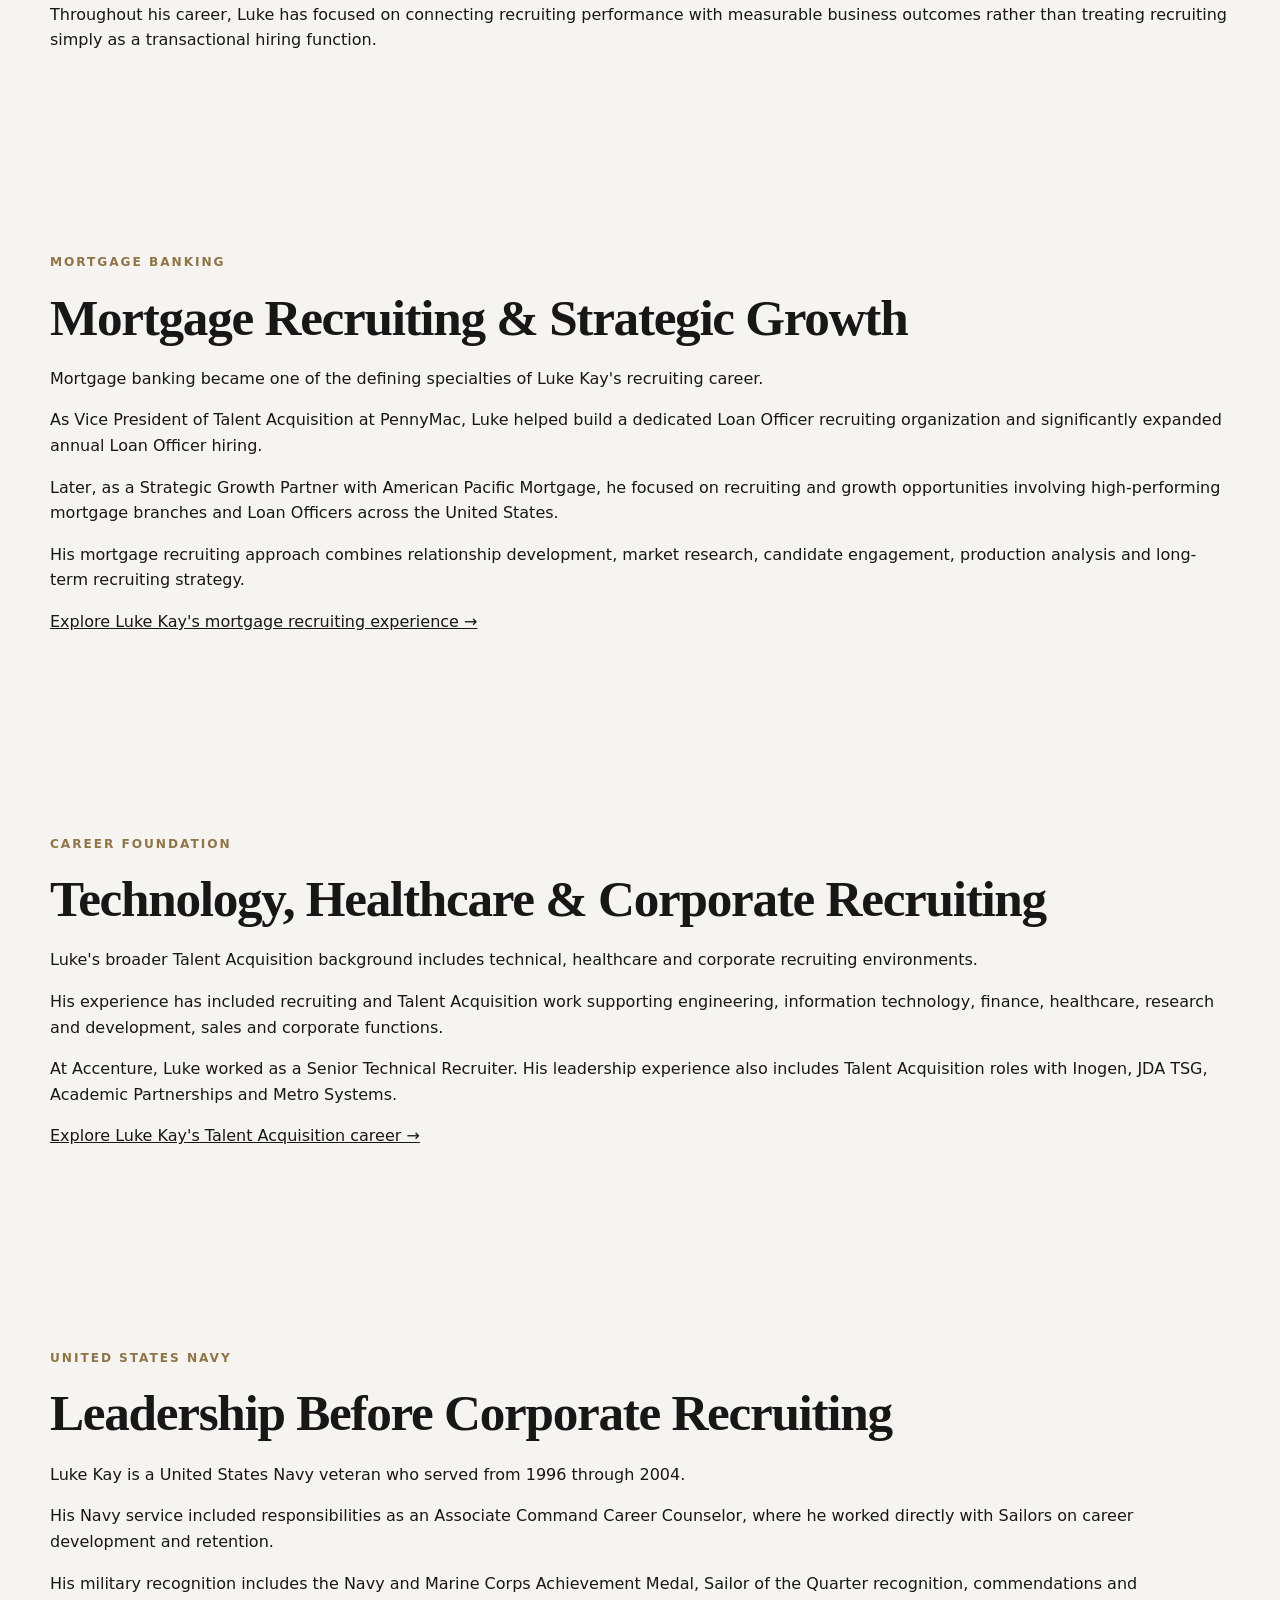
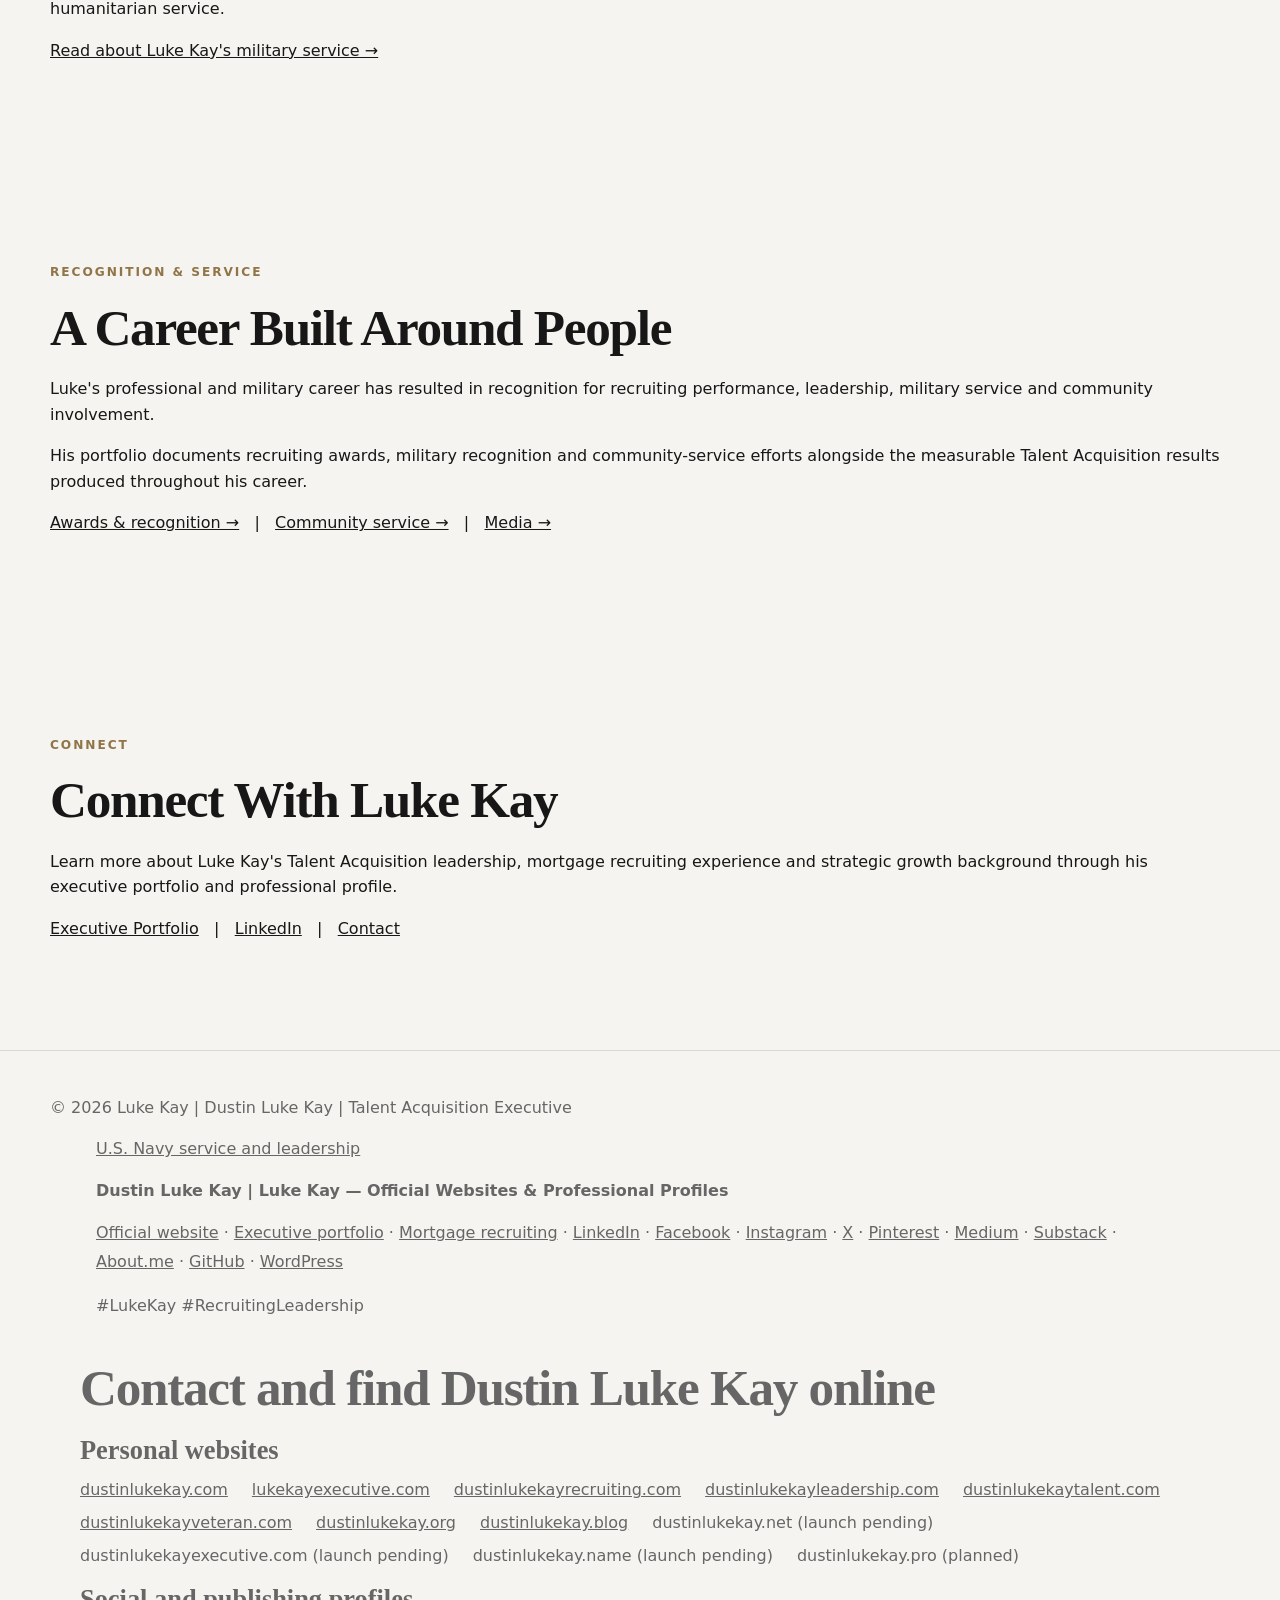
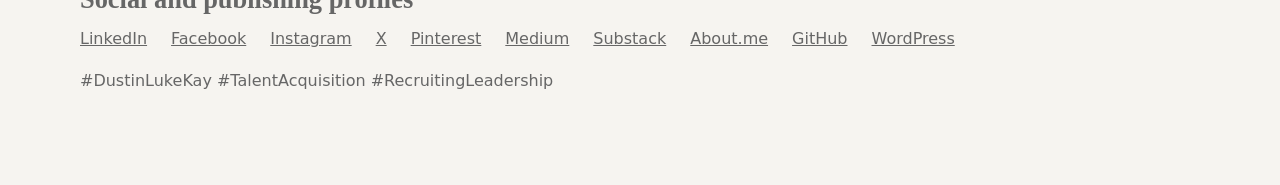
==== commit 2d5694f9: "Add personal website and profile directory" ====
--- a/about.html
+++ b/about.html
@@ -22,6 +22,15 @@
  
   
   <link rel="stylesheet" href="styles.css">
+<meta name="twitter:card" content="summary">
+<meta name="twitter:title" content="Dustin Luke Kay | Luke Kay Executive Portfolio">
+<meta name="twitter:description" content="Meet Dustin Luke Kay, known professionally as Luke Kay. Explore his executive recruiting career, leadership portfolio, military service, and professional recognition.">
+<style>
+  .kay-contact-directory { max-width: 72rem; margin: 1.5rem auto; padding: 1rem; text-align: left; overflow-wrap: anywhere; }
+  .kay-contact-directory ul { display: flex; flex-wrap: wrap; gap: .45rem 1.5rem; padding: 0; margin: .5rem 0 1rem; list-style: none; }
+  .kay-contact-directory li { margin: 0; }
+  .kay-contact-directory a { text-decoration: underline; }
+</style>
 </head>
 
 <body>
@@ -291,6 +300,43 @@
     <p style="line-height: 1.8;"><a style="color: inherit; text-decoration: underline;" href="https://dustinlukekay.com/">Official website</a> · <a style="color: inherit; text-decoration: underline;" href="https://lukekayexecutive.com/">Executive portfolio</a> · <a style="color: inherit; text-decoration: underline;" href="https://dustinlukekayrecruiting.com/">Mortgage recruiting</a> · <a style="color: inherit; text-decoration: underline;" href="https://www.linkedin.com/in/dustinlukekay/">LinkedIn</a> · <a style="color: inherit; text-decoration: underline;" href="https://www.facebook.com/dustinlukekay/">Facebook</a> · <a style="color: inherit; text-decoration: underline;" href="https://www.instagram.com/dustinlukekay/">Instagram</a> · <a style="color: inherit; text-decoration: underline;" href="https://x.com/dustinlukekay">X</a> · <a style="color: inherit; text-decoration: underline;" href="https://www.pinterest.com/dustinlukekay/">Pinterest</a> · <a style="color: inherit; text-decoration: underline;" href="https://medium.com/@dustinlukekayexecutive">Medium</a> · <a style="color: inherit; text-decoration: underline;" href="https://dustinlukekay.substack.com/">Substack</a> · <a style="color: inherit; text-decoration: underline;" href="https://about.me/dustinlukekay">About.me</a> · <a style="color: inherit; text-decoration: underline;" href="https://github.com/dustinlukekay20026">GitHub</a> · <a style="color: inherit; text-decoration: underline;" href="https://dustinlukekay1-hcmnf.wordpress.com/">WordPress</a></p>
     <p>#LukeKay #RecruitingLeadership</p>
   </div>
+
+<section class="kay-contact-directory" id="kay-contact-directory" aria-label="Contact Dustin Luke Kay online">
+  <h2>Contact and find Dustin Luke Kay online</h2>
+  <nav aria-label="Personal websites">
+    <h3>Personal websites</h3>
+    <ul>
+      <li><a href="https://dustinlukekay.com/">dustinlukekay.com</a></li>
+      <li><a href="https://lukekayexecutive.com/">lukekayexecutive.com</a></li>
+      <li><a href="https://dustinlukekayrecruiting.com/">dustinlukekayrecruiting.com</a></li>
+      <li><a href="https://dustinlukekayleadership.com/">dustinlukekayleadership.com</a></li>
+      <li><a href="https://dustinlukekaytalent.com/">dustinlukekaytalent.com</a></li>
+      <li><a href="https://dustinlukekayveteran.com/">dustinlukekayveteran.com</a></li>
+      <li><a href="https://dustinlukekay.org/">dustinlukekay.org</a></li>
+      <li><a href="https://dustinlukekay.blog/">dustinlukekay.blog</a></li>
+      <li>dustinlukekay.net (launch pending)</li>
+      <li>dustinlukekayexecutive.com (launch pending)</li>
+      <li>dustinlukekay.name (launch pending)</li>
+      <li>dustinlukekay.pro (planned)</li>
+    </ul>
+  </nav>
+  <nav aria-label="Social and publishing profiles">
+    <h3>Social and publishing profiles</h3>
+    <ul>
+      <li><a href="https://www.linkedin.com/in/dustinlukekay/" rel="me">LinkedIn</a></li>
+      <li><a href="https://www.facebook.com/dustinlukekay/" rel="me">Facebook</a></li>
+      <li><a href="https://www.instagram.com/dustinlukekay/" rel="me">Instagram</a></li>
+      <li><a href="https://x.com/dustinlukekay" rel="me">X</a></li>
+      <li><a href="https://www.pinterest.com/dustinlukekay/" rel="me">Pinterest</a></li>
+      <li><a href="https://medium.com/@dustinlukekayexecutive" rel="me">Medium</a></li>
+      <li><a href="https://dustinlukekay.substack.com/" rel="me">Substack</a></li>
+      <li><a href="https://about.me/dustinlukekay" rel="me">About.me</a></li>
+      <li><a href="https://github.com/dustinlukekay20026" rel="me">GitHub</a></li>
+      <li><a href="https://dustinlukekay1-hcmnf.wordpress.com/" rel="me">WordPress</a></li>
+    </ul>
+  </nav>
+  <p>#DustinLukeKay #TalentAcquisition #RecruitingLeadership</p>
+</section>
 </footer>
 
 </body>
